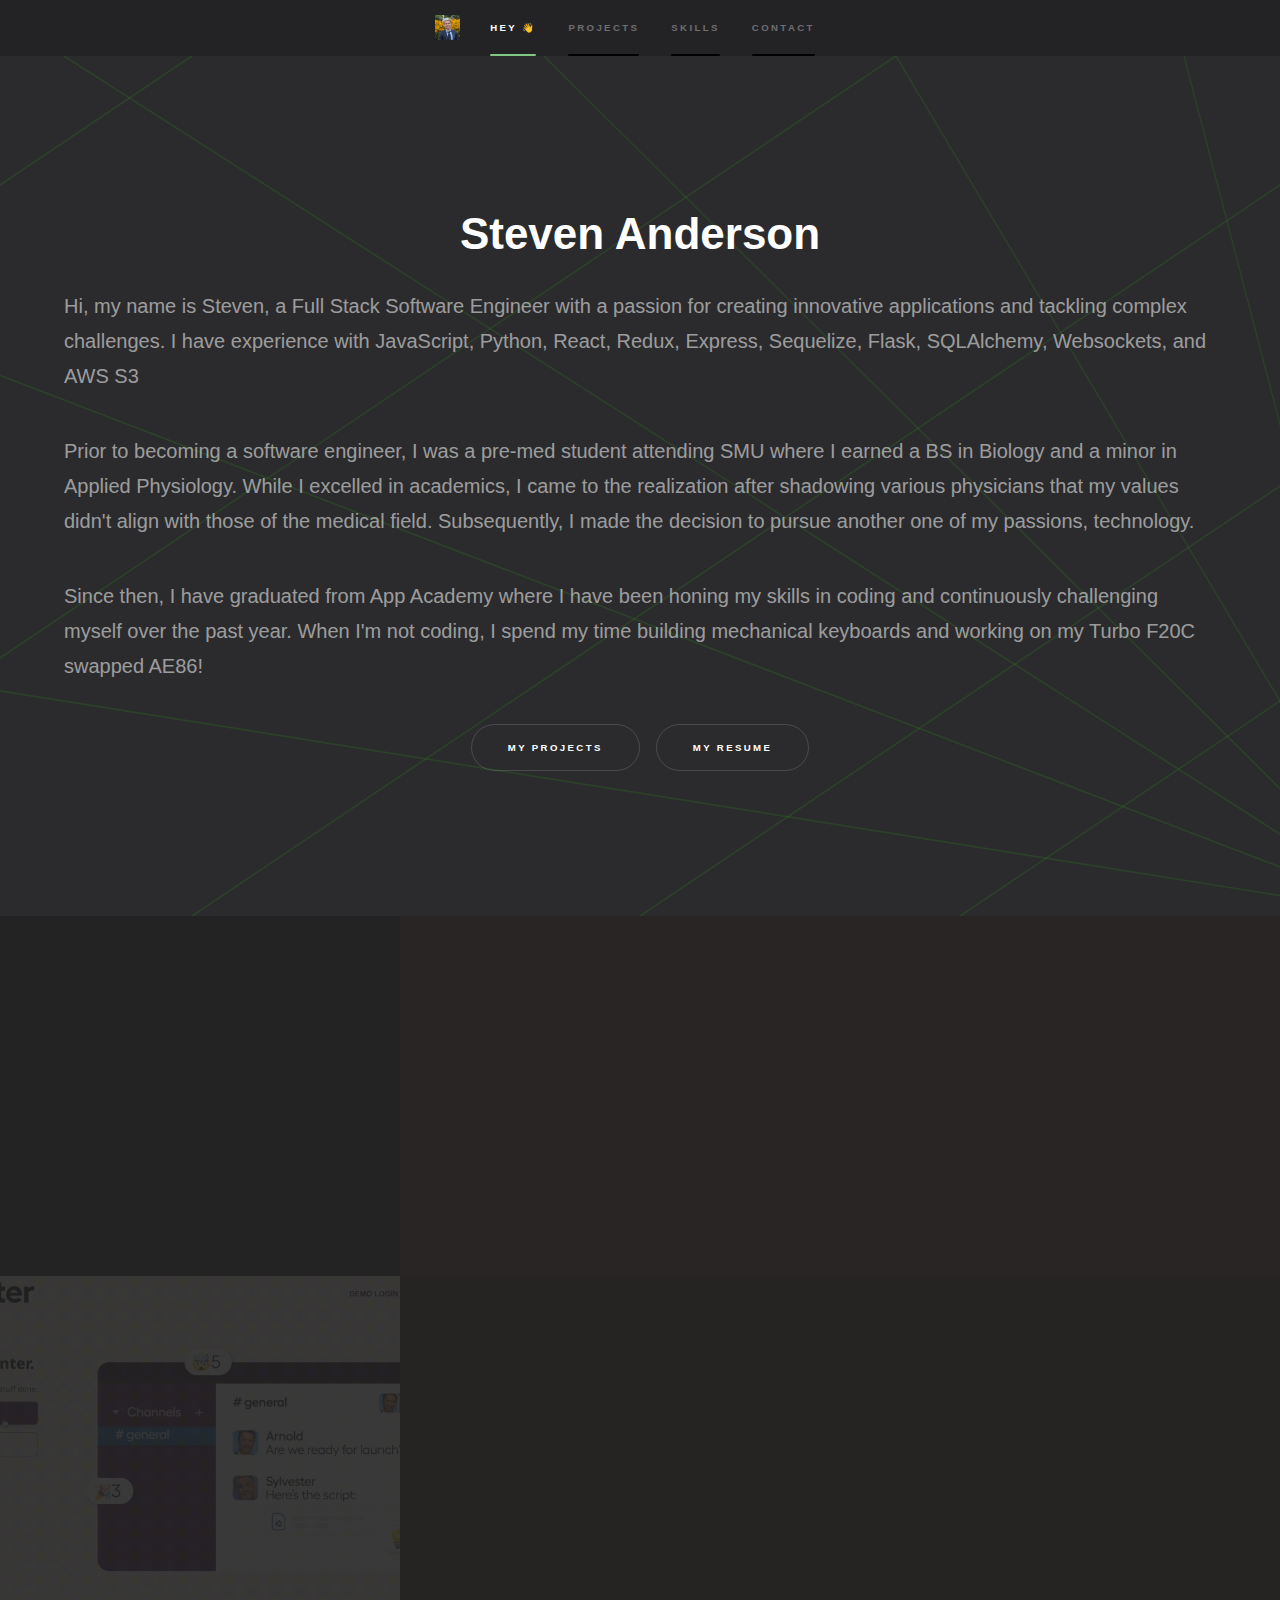
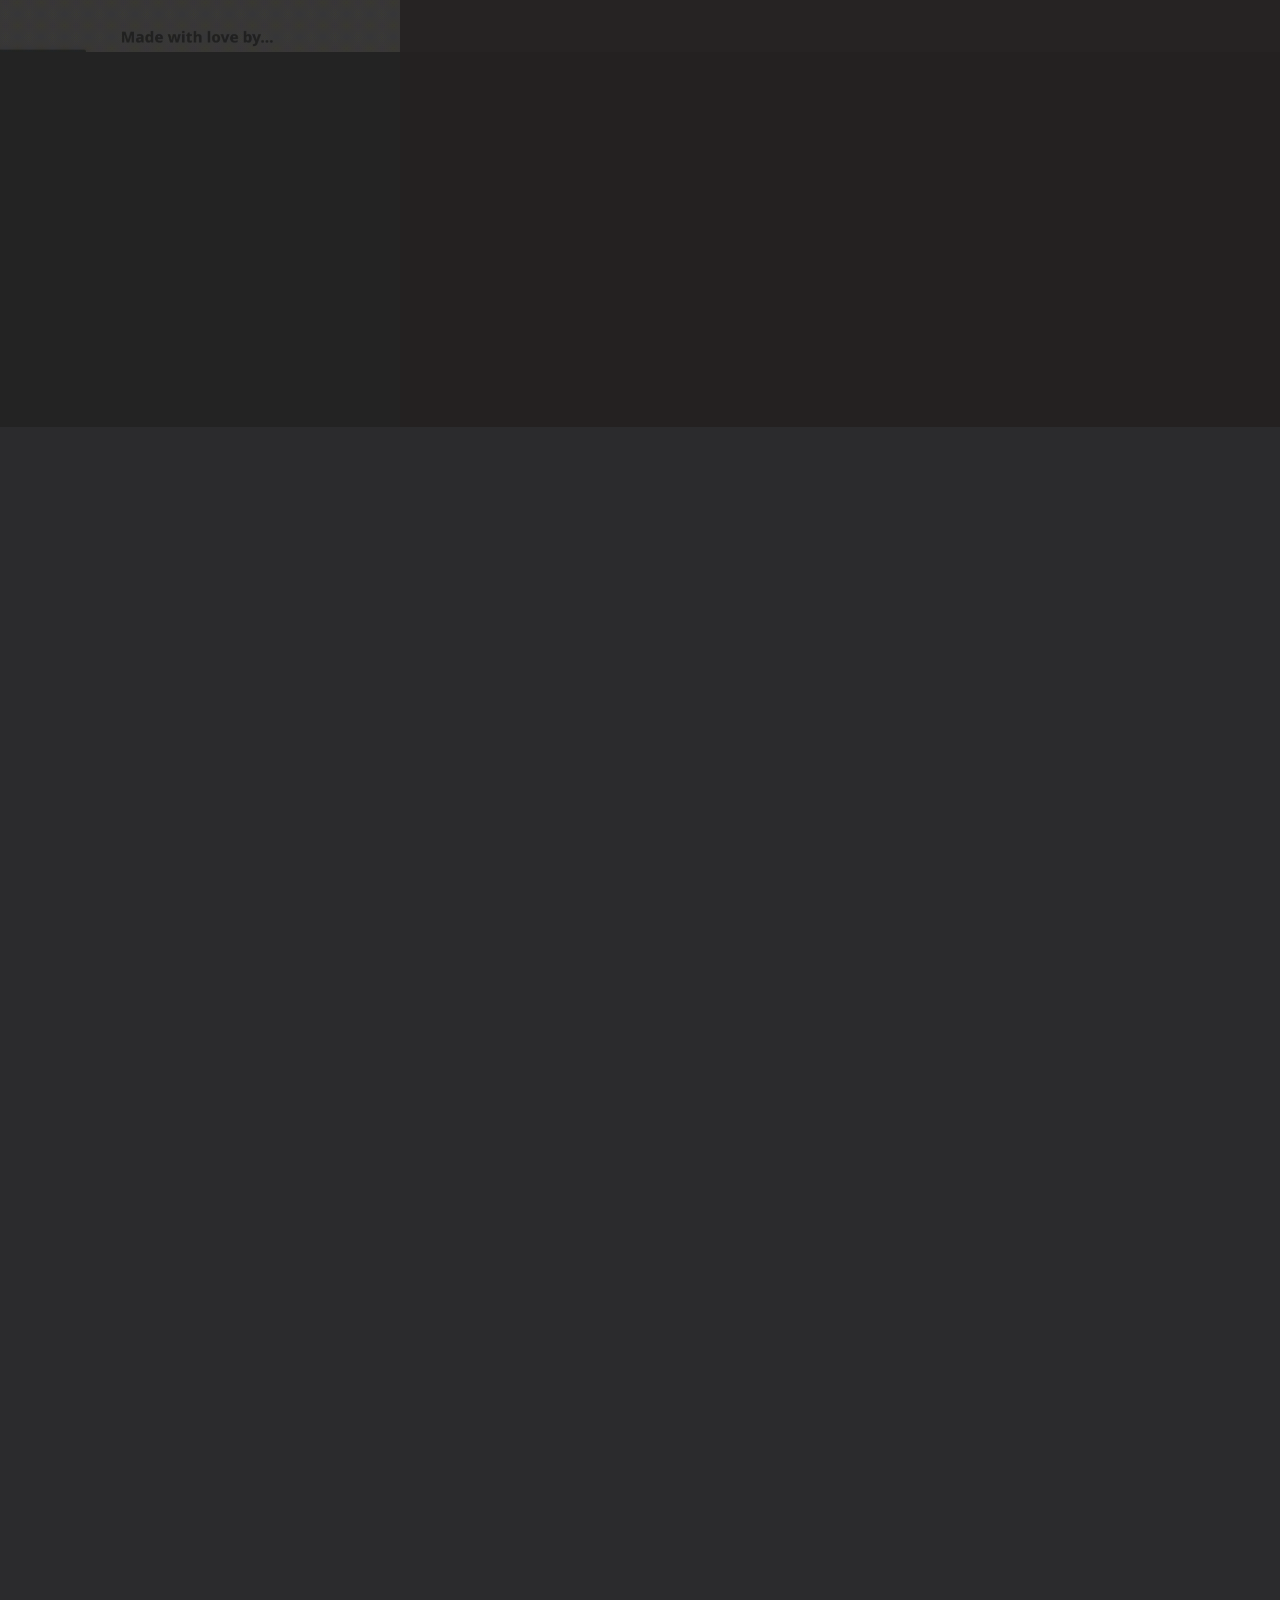
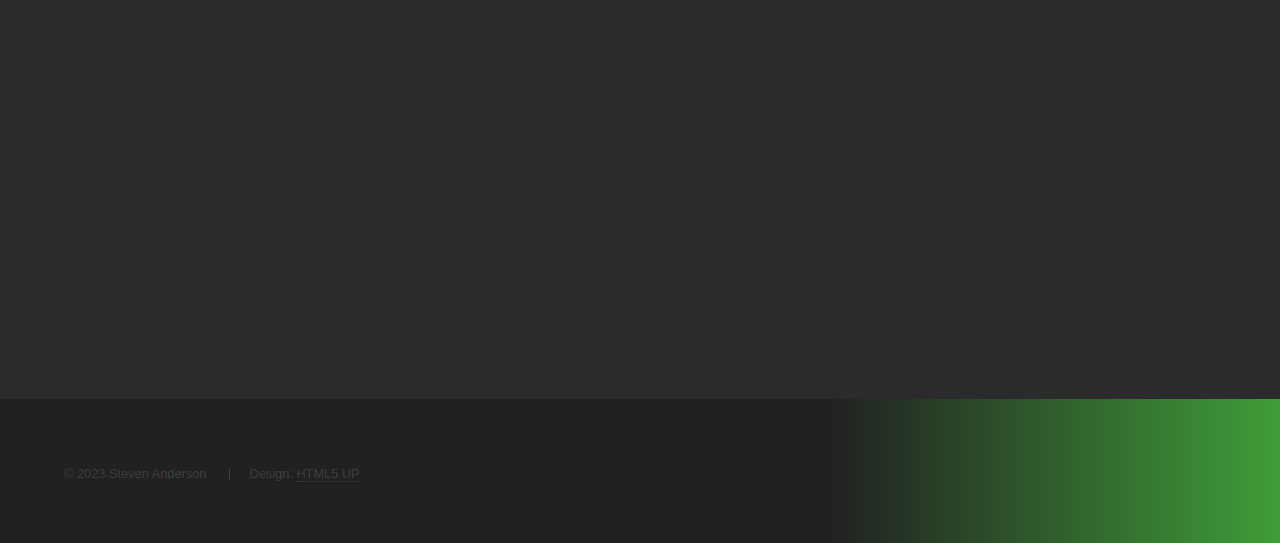
==== index.html @ 994dc242 "first commit" ====
<!DOCTYPE html>
<html>
  <head>
    <title>Steven Anderson</title>
    <meta charset="utf-8" />
    <meta
      name="viewport"
      content="width=device-width, initial-scale=1, user-scalable=no"
    />
    <link rel="stylesheet" href="assets/css/main.css" />
    <noscript
      ><link rel="stylesheet" href="assets/css/noscript.css"
    /></noscript>
  </head>
  <body class="is-preload">
    <!-- Sidebar -->
    <section id="sidebar">
      <div class="inner">
        <div style="text-align: center">
          <img src="./images/me.jpeg" class="profile-picture" />
        </div>
        <p></p>
        <nav>
          <ul>
            <li><a href="#intro">Hey 👋</a></li>
            <li><a href="#one">Projects</a></li>
            <li><a href="#two">Skills</a></li>
            <li><a href="#three">Contact</a></li>
          </ul>
        </nav>
      </div>
    </section>

    <!-- Wrapper -->
    <div id="wrapper">
      <!-- Intro -->
      <section id="intro" class="wrapper style1 fullscreen fade-up">
        <div class="inner">
          <h1 style="display: flex; justify-content: center">
            Steven Anderson
          </h1>
          <p>
            Hi, my name is Steven, a Full Stack Software Engineer with a passion
            for creating innovative applications and tackling complex
            challenges. I have experience with JavaScript, Python, React, Redux,
            Express, Sequelize, Flask, SQLAlchemy, Websockets, and AWS S3
          </p>

          <p>
            Prior to becoming a software engineer, I was a pre-med student
            attending SMU where I earned a BS in Biology and a minor in Applied
            Physiology. While I excelled in academics, I came to the realization
            after shadowing various physicians that my values didn't align with
            those of the medical field. Subsequently, I made the decision to
            pursue another one of my passions, technology.
          </p>
          <p>
            Since then, I have graduated from App Academy where I have been
            honing my skills in coding and continuously challenging myself over
            the past year. When I'm not coding, I spend my time building
            mechanical keyboards and working on my Turbo F20C swapped AE86!
          </p>
          <ul class="actions" style="display: flex; justify-content: center">
            <li><a href="#one" class="button scrolly">My Projects</a></li>
            <li>
              <a
                href="https://docs.google.com/document/d/19BV5-wkseEYWF0xSLPQZi27Aro4POPGxe5EpvWxZJeA/edit?usp=sharing"
                class="button scrolly"
                >My Resume</a
              >
            </li>
          </ul>
        </div>
      </section>

      <!-- One -->
      <section id="one" class="wrapper style2 spotlights">
        <section>
          <a href="#" class="image"
            ><img src="images/keeby.gif" alt="" data-position="center center"
          /></a>
          <div class="content">
            <div class="inner">
              <h2>Keeby</h2>
              <p>
                A retro computing inspired listing site for mechanical
                keyboards! The site is developed using cutting-edge technologies
                namely React, Redux, Flask, SQLAlchemy and AWS S3 cloud storage.
              </p>
              <ul class="actions">
                <li>
                  <a
                    href="https://github.com/StevenBradleyA/keeby"
                    class="button"
                    >Github</a
                  >
                </li>
                <li>
                  <a href="https://keeby.onrender.com" class="button"
                    >Live Site</a
                  >
                </li>
              </ul>
            </div>
          </div>
        </section>
        <section>
          <a href="#" class="image"
            ><img src="images/banter.gif" alt="" data-position="top center"
          /></a>
          <div class="content">
            <div class="inner">
              <h2>Banter</h2>
              <p>
                Banter is an innovative real-time chat application, drawing
                inspiration from Slack, that I co-developed with a team of three
                other skilled developers. My contributions to the project
                included the implementation of websockets, Flask routes, React
                state management, as well as the creation of various components.
              </p>
              <ul class="actions">
                <li>
                  <a href="https://github.com/cleggie66/banter" class="button"
                    >Github</a
                  >
                </li>
                <li>
                  <a href="https://banter-k9ts.onrender.com/" class="button"
                    >Live Site</a
                  >
                </li>
              </ul>
            </div>
          </div>
        </section>
        <section>
          <a href="#" class="image"
            ><img src="images/airdnc.gif" alt="" data-position="25% 25%"
          /></a>
          <div class="content">
            <div class="inner">
              <h2>Airdnc</h2>
              <p>
                Airdnc is a comprehensive full-stack application that takes
                inspiration from the Airbnb platform. This innovative app is
                powered by an Express backend, leverages Sequelize ORM for
                seamless database management, and utilizes React and Redux to
                deliver a superior user experience.
              </p>
              <ul class="actions">
                <li>
                  <a
                    href="https://github.com/StevenBradleyA/airdnc"
                    class="button"
                    >Github</a
                  >
                </li>
                <li>
                  <a href="https://airdnc.onrender.com" class="button"
                    >Live Site</a
                  >
                </li>
              </ul>
            </div>
          </div>
        </section>
      </section>

      <!-- Two -->
      <section id="two" class="wrapper style3 fade-up">
        <div class="inner">
          <h2>What I can do for you</h2>
          <p>
            To be a successful software engineer, one must be constantly
            learning new technologies to improve. While, I'm committed to
            continually expanding my skillset, I have established a strong
            foundation in core competencies including...
          </p>
          <div class="features">
            <section>
              <span class="icon brands major fa-js"></span>
              <h3>JavaScript</h3>
              <p>
                JavaScript is a popular high-level programming language used for
                creating dynamic web pages and interactive web applications.
              </p>
            </section>
            <section>
              <span class="icon brands major fa-python"></span>
              <h3>Python</h3>
              <p>
                Python is a high-level, interpreted programming language known
                for its simplicity, readability, and versatility.
              </p>
            </section>
            <section>
              <span class="icon brands major fa-react"></span>
              <h3>React</h3>
              <p>
                React is a popular open-source JavaScript library used for
                building user interfaces for web and mobile applications, known
                for its component-based architecture and efficient rendering.
              </p>
            </section>
            <section>
              <span class="icon solid major fa-registered"></span>
              <h3>Redux</h3>
              <p>
                Redux is a predictable state container for JavaScript
                applications, used for managing the state of complex
                applications with a centralized store and a unidirectional data
                flow.
              </p>
            </section>
            <section>
              <span class="icon solid major fa-flask"></span>
              <h3>Flask</h3>
              <p>
                Flask is a lightweight and flexible Python web framework used
                for building web applications, known for its simplicity, modular
                design, and easy-to-use API.
              </p>
            </section>
            <section>
              <span class="icon solid major fa-paper-plane"></span>
              <h3>Express</h3>
              <p>
                Express is a popular and minimalist web framework for Node.js,
                used for building server-side web applications and APIs with a
                simple, unobtrusive API and strong middleware support.
              </p>
            </section>
          </div>
        </div>
      </section>

      <!-- Three -->
      <section id="three" class="wrapper style1 fade-up">
        <div class="inner">
          <h2>
            Connect with me
            <a href="#" class="image"
              ><img src="images/Handshake.gif" alt="" style="width: 200px"
            /></a>
          </h2>

          <p>
            Thank you for checking out my profile page! 😊 If you are
            considering me for a junior developer position, feel free to reach
            out to me in any way.
          </p>
          <div class="split style1">
            <section>
              <div class="fields">
                <div class="field half">
                  <h2 style="font-size: 60px; color: white; margin-left: 30%">
                    Socials
                  </h2>
                  <ul class="icons">
                    <li style="font-size: 80px; margin-left: 30%">
                      <a
                        href="https://github.com/StevenBradleyA"
                        class="icon brands fa-github"
                        style="font-size: 80px"
                        ><span class="label">GitHub</span></a
                      >
                    </li>
                    <li style="font-size: 80px">
                      <a
                        href="https://www.linkedin.com/in/steven-anderson-54416a275/"
                        class="icon brands fa-linkedin-in"
                        ><span class="label">LinkedIn</span></a
                      >
                    </li>
                  </ul>
                </div>
              </div>
            </section>
            <section>
              <ul class="contact">
                <li>
                  <h3>Email</h3>
                  <a href="#">andersonstevenbradley@gmail.com</a>
                </li>
                <li>
                  <h3>Phone</h3>
                  <span>(425) 301-2397</span>
                </li>
              </ul>
            </section>
          </div>
        </div>
      </section>
    </div>

    <!-- Footer -->
    <footer id="footer" class="wrapper style1-alt">
      <div class="inner">
        <ul class="menu">
          <li>&copy; 2023 Steven Anderson</li>
          <li>Design: <a href="http://html5up.net">HTML5 UP</a></li>
        </ul>
      </div>
    </footer>

    <!-- Scripts -->
    <script src="assets/js/jquery.min.js"></script>
    <script src="assets/js/jquery.scrollex.min.js"></script>
    <script src="assets/js/jquery.scrolly.min.js"></script>
    <script src="assets/js/browser.min.js"></script>
    <script src="assets/js/breakpoints.min.js"></script>
    <script src="assets/js/util.js"></script>
    <script src="assets/js/main.js"></script>
  </body>
</html>
---- assets/css/main.css ----
@import url(fontawesome-all.min.css);

html,
body,
div,
span,
applet,
object,
iframe,
h1,
h2,
h3,
h4,
h5,
h6,
p,
blockquote,
pre,
a,
abbr,
acronym,
address,
big,
cite,
code,
del,
dfn,
em,
img,
ins,
kbd,
q,
s,
samp,
small,
strike,
strong,
sub,
sup,
tt,
var,
b,
u,
i,
center,
dl,
dt,
dd,
ol,
ul,
li,
fieldset,
form,
label,
legend,
table,
caption,
tbody,
tfoot,
thead,
tr,
th,
td,
article,
aside,
canvas,
details,
embed,
figure,
figcaption,
footer,
header,
hgroup,
menu,
nav,
output,
ruby,
section,
summary,
time,
mark,
audio,
video {
  margin: 0;
  padding: 0;
  border: 0;
  font-size: 100%;
  font: inherit;
  vertical-align: baseline;
}

article,
aside,
details,
figcaption,
figure,
footer,
header,
hgroup,
menu,
nav,
section {
  display: block;
}

body {
  line-height: 1;
}

ol,
ul {
  list-style: none;
}

blockquote,
q {
  quotes: none;
}

blockquote:before,
blockquote:after,
q:before,
q:after {
  content: "";
  content: none;
}

table {
  border-collapse: collapse;
  border-spacing: 0;
}

body {
  -webkit-text-size-adjust: none;
}

mark {
  background-color: transparent;
  color: inherit;
}

input::-moz-focus-inner {
  border: 0;
  padding: 0;
}

input,
select,
textarea {
  -moz-appearance: none;
  -webkit-appearance: none;
  -ms-appearance: none;
  appearance: none;
}

/* Basic */

@-ms-viewport {
  width: device-width;
}

body {
  -ms-overflow-style: scrollbar;
}

@media screen and (max-width: 480px) {
  html,
  body {
    min-width: 320px;
  }
}

html {
  box-sizing: border-box;
}

*,
*:before,
*:after {
  box-sizing: inherit;
}

body {
  background: #312450;
}

body.is-preload *,
body.is-preload *:before,
body.is-preload *:after {
  -moz-animation: none !important;
  -webkit-animation: none !important;
  -ms-animation: none !important;
  animation: none !important;
  -moz-transition: none !important;
  -webkit-transition: none !important;
  -ms-transition: none !important;
  transition: none !important;
}

/* Type */

body,
input,
select,
textarea {
  color: rgba(255, 255, 255, 0.55);
  font-family: Arial, Helvetica, sans-serif;
  font-size: 16.5pt;
  font-weight: normal;
  line-height: 1.75;
}

@media screen and (max-width: 1680px) {
  body,
  input,
  select,
  textarea {
    font-size: 13pt;
  }
}

@media screen and (max-width: 1280px) {
  body,
  input,
  select,
  textarea {
    font-size: 12pt;
  }
}

@media screen and (max-width: 360px) {
  body,
  input,
  select,
  textarea {
    font-size: 11pt;
  }
}

a {
  -moz-transition: color 0.2s ease, border-bottom-color 0.2s ease;
  -webkit-transition: color 0.2s ease, border-bottom-color 0.2s ease;
  -ms-transition: color 0.2s ease, border-bottom-color 0.2s ease;
  transition: color 0.2s ease, border-bottom-color 0.2s ease;
  border-bottom: dotted 1px rgba(255, 255, 255, 0.35);
  color: inherit;
  text-decoration: none;
}

a:hover {
  border-bottom-color: transparent;
  color: #ffffff;
}

strong,
b {
  color: #ffffff;
  font-weight: bold;
}

em,
i {
  font-style: italic;
}

p {
  margin: 0 0 2em 0;
}

h1,
h2,
h3,
h4,
h5,
h6 {
  color: #ffffff;
  font-weight: bold;
  line-height: 1.5;
  margin: 0 0 0.5em 0;
}

h1 a,
h2 a,
h3 a,
h4 a,
h5 a,
h6 a {
  color: inherit;
  text-decoration: none;
}

h1 {
  font-size: 2.75em;
}

h1.major {
  margin: 0 0 1.3em 0;
  position: relative;
  padding-bottom: 0.35em;
}

h1.major:after {
  background-image: -moz-linear-gradient(to right, #5e42a6, #b74e91);
  background-image: -webkit-linear-gradient(to right, #5e42a6, #b74e91);
  background-image: -ms-linear-gradient(to right, #5e42a6, #b74e91);
  background-image: linear-gradient(to right, #5e42a6, #b74e91);
  -moz-transition: max-width 0.2s ease;
  -webkit-transition: max-width 0.2s ease;
  -ms-transition: max-width 0.2s ease;
  transition: max-width 0.2s ease;
  border-radius: 0.2em;
  bottom: 0;
  content: "";
  height: 0.05em;
  position: absolute;
  right: 0;
  width: 100%;
}

h2 {
  font-size: 1.75em;
}

h3 {
  font-size: 1.1em;
}

h4 {
  font-size: 1em;
}

h5 {
  font-size: 0.8em;
}

h6 {
  font-size: 0.6em;
}

@media screen and (max-width: 736px) {
  h1 {
    font-size: 2em;
  }

  h2 {
    font-size: 1.25em;
  }

  h3 {
    font-size: 1em;
  }

  h4 {
    font-size: 0.8em;
  }

  h5 {
    font-size: 0.6em;
  }

  h6 {
    font-size: 0.6em;
  }
}

sub {
  font-size: 0.8em;
  position: relative;
  top: 0.5em;
}

sup {
  font-size: 0.8em;
  position: relative;
  top: -0.5em;
}

blockquote {
  border-left: solid 4px rgba(255, 255, 255, 0.15);
  font-style: italic;
  margin: 0 0 2em 0;
  padding: 0.5em 0 0.5em 2em;
}

code {
  background: rgba(255, 255, 255, 0.05);
  border-radius: 0.25em;
  border: solid 1px rgba(255, 255, 255, 0.15);
  font-family: "Courier New", monospace;
  font-size: 0.9em;
  margin: 0 0.25em;
  padding: 0.25em 0.65em;
}

pre {
  -webkit-overflow-scrolling: touch;
  font-family: "Courier New", monospace;
  font-size: 0.9em;
  margin: 0 0 2em 0;
}

pre code {
  display: block;
  line-height: 1.75em;
  padding: 1em 1.5em;
  overflow-x: auto;
}

hr {
  border: 0;
  border-bottom: solid 1px rgba(255, 255, 255, 0.15);
  margin: 2em 0;
}

hr.major {
  margin: 3em 0;
}

.align-left {
  text-align: left;
}

.align-center {
  text-align: center;
}

.align-right {
  text-align: right;
}

/* Row */

.row {
  display: flex;
  flex-wrap: wrap;
  box-sizing: border-box;
  align-items: stretch;
}

.row > * {
  box-sizing: border-box;
}

.row.gtr-uniform > * > :last-child {
  margin-bottom: 0;
}

.row.aln-left {
  justify-content: flex-start;
}

.row.aln-center {
  justify-content: center;
}

.row.aln-right {
  justify-content: flex-end;
}

.row.aln-top {
  align-items: flex-start;
}

.row.aln-middle {
  align-items: center;
}

.row.aln-bottom {
  align-items: flex-end;
}

.row > .imp {
  order: -1;
}

.row > .col-1 {
  width: 8.33333%;
}

.row > .off-1 {
  margin-left: 8.33333%;
}

.row > .col-2 {
  width: 16.66667%;
}

.row > .off-2 {
  margin-left: 16.66667%;
}

.row > .col-3 {
  width: 25%;
}

.row > .off-3 {
  margin-left: 25%;
}

.row > .col-4 {
  width: 33.33333%;
}

.row > .off-4 {
  margin-left: 33.33333%;
}

.row > .col-5 {
  width: 41.66667%;
}

.row > .off-5 {
  margin-left: 41.66667%;
}

.row > .col-6 {
  width: 50%;
}

.row > .off-6 {
  margin-left: 50%;
}

.row > .col-7 {
  width: 58.33333%;
}

.row > .off-7 {
  margin-left: 58.33333%;
}

.row > .col-8 {
  width: 66.66667%;
}

.row > .off-8 {
  margin-left: 66.66667%;
}

.row > .col-9 {
  width: 75%;
}

.row > .off-9 {
  margin-left: 75%;
}

.row > .col-10 {
  width: 83.33333%;
}

.row > .off-10 {
  margin-left: 83.33333%;
}

.row > .col-11 {
  width: 91.66667%;
}

.row > .off-11 {
  margin-left: 91.66667%;
}

.row > .col-12 {
  width: 100%;
}

.row > .off-12 {
  margin-left: 100%;
}

.row.gtr-0 {
  margin-top: 0;
  margin-left: 0em;
}

.row.gtr-0 > * {
  padding: 0 0 0 0em;
}

.row.gtr-0.gtr-uniform {
  margin-top: 0em;
}

.row.gtr-0.gtr-uniform > * {
  padding-top: 0em;
}

.row.gtr-25 {
  margin-top: 0;
  margin-left: -0.375em;
}

.row.gtr-25 > * {
  padding: 0 0 0 0.375em;
}

.row.gtr-25.gtr-uniform {
  margin-top: -0.375em;
}

.row.gtr-25.gtr-uniform > * {
  padding-top: 0.375em;
}

.row.gtr-50 {
  margin-top: 0;
  margin-left: -0.75em;
}

.row.gtr-50 > * {
  padding: 0 0 0 0.75em;
}

.row.gtr-50.gtr-uniform {
  margin-top: -0.75em;
}

.row.gtr-50.gtr-uniform > * {
  padding-top: 0.75em;
}

.row {
  margin-top: 0;
  margin-left: -1.5em;
}

.row > * {
  padding: 0 0 0 1.5em;
}

.row.gtr-uniform {
  margin-top: -1.5em;
}

.row.gtr-uniform > * {
  padding-top: 1.5em;
}

.row.gtr-150 {
  margin-top: 0;
  margin-left: -2.25em;
}

.row.gtr-150 > * {
  padding: 0 0 0 2.25em;
}

.row.gtr-150.gtr-uniform {
  margin-top: -2.25em;
}

.row.gtr-150.gtr-uniform > * {
  padding-top: 2.25em;
}

.row.gtr-200 {
  margin-top: 0;
  margin-left: -3em;
}

.row.gtr-200 > * {
  padding: 0 0 0 3em;
}

.row.gtr-200.gtr-uniform {
  margin-top: -3em;
}

.row.gtr-200.gtr-uniform > * {
  padding-top: 3em;
}

@media screen and (max-width: 1680px) {
  .row {
    display: flex;
    flex-wrap: wrap;
    box-sizing: border-box;
    align-items: stretch;
  }

  .row > * {
    box-sizing: border-box;
  }

  .row.gtr-uniform > * > :last-child {
    margin-bottom: 0;
  }

  .row.aln-left {
    justify-content: flex-start;
  }

  .row.aln-center {
    justify-content: center;
  }

  .row.aln-right {
    justify-content: flex-end;
  }

  .row.aln-top {
    align-items: flex-start;
  }

  .row.aln-middle {
    align-items: center;
  }

  .row.aln-bottom {
    align-items: flex-end;
  }

  .row > .imp-xlarge {
    order: -1;
  }

  .row > .col-1-xlarge {
    width: 8.33333%;
  }

  .row > .off-1-xlarge {
    margin-left: 8.33333%;
  }

  .row > .col-2-xlarge {
    width: 16.66667%;
  }

  .row > .off-2-xlarge {
    margin-left: 16.66667%;
  }

  .row > .col-3-xlarge {
    width: 25%;
  }

  .row > .off-3-xlarge {
    margin-left: 25%;
  }

  .row > .col-4-xlarge {
    width: 33.33333%;
  }

  .row > .off-4-xlarge {
    margin-left: 33.33333%;
  }

  .row > .col-5-xlarge {
    width: 41.66667%;
  }

  .row > .off-5-xlarge {
    margin-left: 41.66667%;
  }

  .row > .col-6-xlarge {
    width: 50%;
  }

  .row > .off-6-xlarge {
    margin-left: 50%;
  }

  .row > .col-7-xlarge {
    width: 58.33333%;
  }

  .row > .off-7-xlarge {
    margin-left: 58.33333%;
  }

  .row > .col-8-xlarge {
    width: 66.66667%;
  }

  .row > .off-8-xlarge {
    margin-left: 66.66667%;
  }

  .row > .col-9-xlarge {
    width: 75%;
  }

  .row > .off-9-xlarge {
    margin-left: 75%;
  }

  .row > .col-10-xlarge {
    width: 83.33333%;
  }

  .row > .off-10-xlarge {
    margin-left: 83.33333%;
  }

  .row > .col-11-xlarge {
    width: 91.66667%;
  }

  .row > .off-11-xlarge {
    margin-left: 91.66667%;
  }

  .row > .col-12-xlarge {
    width: 100%;
  }

  .row > .off-12-xlarge {
    margin-left: 100%;
  }

  .row.gtr-0 {
    margin-top: 0;
    margin-left: 0em;
  }

  .row.gtr-0 > * {
    padding: 0 0 0 0em;
  }

  .row.gtr-0.gtr-uniform {
    margin-top: 0em;
  }

  .row.gtr-0.gtr-uniform > * {
    padding-top: 0em;
  }

  .row.gtr-25 {
    margin-top: 0;
    margin-left: -0.375em;
  }

  .row.gtr-25 > * {
    padding: 0 0 0 0.375em;
  }

  .row.gtr-25.gtr-uniform {
    margin-top: -0.375em;
  }

  .row.gtr-25.gtr-uniform > * {
    padding-top: 0.375em;
  }

  .row.gtr-50 {
    margin-top: 0;
    margin-left: -0.75em;
  }

  .row.gtr-50 > * {
    padding: 0 0 0 0.75em;
  }

  .row.gtr-50.gtr-uniform {
    margin-top: -0.75em;
  }

  .row.gtr-50.gtr-uniform > * {
    padding-top: 0.75em;
  }

  .row {
    margin-top: 0;
    margin-left: -1.5em;
  }

  .row > * {
    padding: 0 0 0 1.5em;
  }

  .row.gtr-uniform {
    margin-top: -1.5em;
  }

  .row.gtr-uniform > * {
    padding-top: 1.5em;
  }

  .row.gtr-150 {
    margin-top: 0;
    margin-left: -2.25em;
  }

  .row.gtr-150 > * {
    padding: 0 0 0 2.25em;
  }

  .row.gtr-150.gtr-uniform {
    margin-top: -2.25em;
  }

  .row.gtr-150.gtr-uniform > * {
    padding-top: 2.25em;
  }

  .row.gtr-200 {
    margin-top: 0;
    margin-left: -3em;
  }

  .row.gtr-200 > * {
    padding: 0 0 0 3em;
  }

  .row.gtr-200.gtr-uniform {
    margin-top: -3em;
  }

  .row.gtr-200.gtr-uniform > * {
    padding-top: 3em;
  }
}

@media screen and (max-width: 1280px) {
  .row {
    display: flex;
    flex-wrap: wrap;
    box-sizing: border-box;
    align-items: stretch;
  }

  .row > * {
    box-sizing: border-box;
  }

  .row.gtr-uniform > * > :last-child {
    margin-bottom: 0;
  }

  .row.aln-left {
    justify-content: flex-start;
  }

  .row.aln-center {
    justify-content: center;
  }

  .row.aln-right {
    justify-content: flex-end;
  }

  .row.aln-top {
    align-items: flex-start;
  }

  .row.aln-middle {
    align-items: center;
  }

  .row.aln-bottom {
    align-items: flex-end;
  }

  .row > .imp-large {
    order: -1;
  }

  .row > .col-1-large {
    width: 8.33333%;
  }

  .row > .off-1-large {
    margin-left: 8.33333%;
  }

  .row > .col-2-large {
    width: 16.66667%;
  }

  .row > .off-2-large {
    margin-left: 16.66667%;
  }

  .row > .col-3-large {
    width: 25%;
  }

  .row > .off-3-large {
    margin-left: 25%;
  }

  .row > .col-4-large {
    width: 33.33333%;
  }

  .row > .off-4-large {
    margin-left: 33.33333%;
  }

  .row > .col-5-large {
    width: 41.66667%;
  }

  .row > .off-5-large {
    margin-left: 41.66667%;
  }

  .row > .col-6-large {
    width: 50%;
  }

  .row > .off-6-large {
    margin-left: 50%;
  }

  .row > .col-7-large {
    width: 58.33333%;
  }

  .row > .off-7-large {
    margin-left: 58.33333%;
  }

  .row > .col-8-large {
    width: 66.66667%;
  }

  .row > .off-8-large {
    margin-left: 66.66667%;
  }

  .row > .col-9-large {
    width: 75%;
  }

  .row > .off-9-large {
    margin-left: 75%;
  }

  .row > .col-10-large {
    width: 83.33333%;
  }

  .row > .off-10-large {
    margin-left: 83.33333%;
  }

  .row > .col-11-large {
    width: 91.66667%;
  }

  .row > .off-11-large {
    margin-left: 91.66667%;
  }

  .row > .col-12-large {
    width: 100%;
  }

  .row > .off-12-large {
    margin-left: 100%;
  }

  .row.gtr-0 {
    margin-top: 0;
    margin-left: 0em;
  }

  .row.gtr-0 > * {
    padding: 0 0 0 0em;
  }

  .row.gtr-0.gtr-uniform {
    margin-top: 0em;
  }

  .row.gtr-0.gtr-uniform > * {
    padding-top: 0em;
  }

  .row.gtr-25 {
    margin-top: 0;
    margin-left: -0.375em;
  }

  .row.gtr-25 > * {
    padding: 0 0 0 0.375em;
  }

  .row.gtr-25.gtr-uniform {
    margin-top: -0.375em;
  }

  .row.gtr-25.gtr-uniform > * {
    padding-top: 0.375em;
  }

  .row.gtr-50 {
    margin-top: 0;
    margin-left: -0.75em;
  }

  .row.gtr-50 > * {
    padding: 0 0 0 0.75em;
  }

  .row.gtr-50.gtr-uniform {
    margin-top: -0.75em;
  }

  .row.gtr-50.gtr-uniform > * {
    padding-top: 0.75em;
  }

  .row {
    margin-top: 0;
    margin-left: -1.5em;
  }

  .row > * {
    padding: 0 0 0 1.5em;
  }

  .row.gtr-uniform {
    margin-top: -1.5em;
  }

  .row.gtr-uniform > * {
    padding-top: 1.5em;
  }

  .row.gtr-150 {
    margin-top: 0;
    margin-left: -2.25em;
  }

  .row.gtr-150 > * {
    padding: 0 0 0 2.25em;
  }

  .row.gtr-150.gtr-uniform {
    margin-top: -2.25em;
  }

  .row.gtr-150.gtr-uniform > * {
    padding-top: 2.25em;
  }

  .row.gtr-200 {
    margin-top: 0;
    margin-left: -3em;
  }

  .row.gtr-200 > * {
    padding: 0 0 0 3em;
  }

  .row.gtr-200.gtr-uniform {
    margin-top: -3em;
  }

  .row.gtr-200.gtr-uniform > * {
    padding-top: 3em;
  }
}

@media screen and (max-width: 980px) {
  .row {
    display: flex;
    flex-wrap: wrap;
    box-sizing: border-box;
    align-items: stretch;
  }

  .row > * {
    box-sizing: border-box;
  }

  .row.gtr-uniform > * > :last-child {
    margin-bottom: 0;
  }

  .row.aln-left {
    justify-content: flex-start;
  }

  .row.aln-center {
    justify-content: center;
  }

  .row.aln-right {
    justify-content: flex-end;
  }

  .row.aln-top {
    align-items: flex-start;
  }

  .row.aln-middle {
    align-items: center;
  }

  .row.aln-bottom {
    align-items: flex-end;
  }

  .row > .imp-medium {
    order: -1;
  }

  .row > .col-1-medium {
    width: 8.33333%;
  }

  .row > .off-1-medium {
    margin-left: 8.33333%;
  }

  .row > .col-2-medium {
    width: 16.66667%;
  }

  .row > .off-2-medium {
    margin-left: 16.66667%;
  }

  .row > .col-3-medium {
    width: 25%;
  }

  .row > .off-3-medium {
    margin-left: 25%;
  }

  .row > .col-4-medium {
    width: 33.33333%;
  }

  .row > .off-4-medium {
    margin-left: 33.33333%;
  }

  .row > .col-5-medium {
    width: 41.66667%;
  }

  .row > .off-5-medium {
    margin-left: 41.66667%;
  }

  .row > .col-6-medium {
    width: 50%;
  }

  .row > .off-6-medium {
    margin-left: 50%;
  }

  .row > .col-7-medium {
    width: 58.33333%;
  }

  .row > .off-7-medium {
    margin-left: 58.33333%;
  }

  .row > .col-8-medium {
    width: 66.66667%;
  }

  .row > .off-8-medium {
    margin-left: 66.66667%;
  }

  .row > .col-9-medium {
    width: 75%;
  }

  .row > .off-9-medium {
    margin-left: 75%;
  }

  .row > .col-10-medium {
    width: 83.33333%;
  }

  .row > .off-10-medium {
    margin-left: 83.33333%;
  }

  .row > .col-11-medium {
    width: 91.66667%;
  }

  .row > .off-11-medium {
    margin-left: 91.66667%;
  }

  .row > .col-12-medium {
    width: 100%;
  }

  .row > .off-12-medium {
    margin-left: 100%;
  }

  .row.gtr-0 {
    margin-top: 0;
    margin-left: 0em;
  }

  .row.gtr-0 > * {
    padding: 0 0 0 0em;
  }

  .row.gtr-0.gtr-uniform {
    margin-top: 0em;
  }

  .row.gtr-0.gtr-uniform > * {
    padding-top: 0em;
  }

  .row.gtr-25 {
    margin-top: 0;
    margin-left: -0.375em;
  }

  .row.gtr-25 > * {
    padding: 0 0 0 0.375em;
  }

  .row.gtr-25.gtr-uniform {
    margin-top: -0.375em;
  }

  .row.gtr-25.gtr-uniform > * {
    padding-top: 0.375em;
  }

  .row.gtr-50 {
    margin-top: 0;
    margin-left: -0.75em;
  }

  .row.gtr-50 > * {
    padding: 0 0 0 0.75em;
  }

  .row.gtr-50.gtr-uniform {
    margin-top: -0.75em;
  }

  .row.gtr-50.gtr-uniform > * {
    padding-top: 0.75em;
  }

  .row {
    margin-top: 0;
    margin-left: -1.5em;
  }

  .row > * {
    padding: 0 0 0 1.5em;
  }

  .row.gtr-uniform {
    margin-top: -1.5em;
  }

  .row.gtr-uniform > * {
    padding-top: 1.5em;
  }

  .row.gtr-150 {
    margin-top: 0;
    margin-left: -2.25em;
  }

  .row.gtr-150 > * {
    padding: 0 0 0 2.25em;
  }

  .row.gtr-150.gtr-uniform {
    margin-top: -2.25em;
  }

  .row.gtr-150.gtr-uniform > * {
    padding-top: 2.25em;
  }

  .row.gtr-200 {
    margin-top: 0;
    margin-left: -3em;
  }

  .row.gtr-200 > * {
    padding: 0 0 0 3em;
  }

  .row.gtr-200.gtr-uniform {
    margin-top: -3em;
  }

  .row.gtr-200.gtr-uniform > * {
    padding-top: 3em;
  }
}

@media screen and (max-width: 736px) {
  .row {
    display: flex;
    flex-wrap: wrap;
    box-sizing: border-box;
    align-items: stretch;
  }

  .row > * {
    box-sizing: border-box;
  }

  .row.gtr-uniform > * > :last-child {
    margin-bottom: 0;
  }

  .row.aln-left {
    justify-content: flex-start;
  }

  .row.aln-center {
    justify-content: center;
  }

  .row.aln-right {
    justify-content: flex-end;
  }

  .row.aln-top {
    align-items: flex-start;
  }

  .row.aln-middle {
    align-items: center;
  }

  .row.aln-bottom {
    align-items: flex-end;
  }

  .row > .imp-small {
    order: -1;
  }

  .row > .col-1-small {
    width: 8.33333%;
  }

  .row > .off-1-small {
    margin-left: 8.33333%;
  }

  .row > .col-2-small {
    width: 16.66667%;
  }

  .row > .off-2-small {
    margin-left: 16.66667%;
  }

  .row > .col-3-small {
    width: 25%;
  }

  .row > .off-3-small {
    margin-left: 25%;
  }

  .row > .col-4-small {
    width: 33.33333%;
  }

  .row > .off-4-small {
    margin-left: 33.33333%;
  }

  .row > .col-5-small {
    width: 41.66667%;
  }

  .row > .off-5-small {
    margin-left: 41.66667%;
  }

  .row > .col-6-small {
    width: 50%;
  }

  .row > .off-6-small {
    margin-left: 50%;
  }

  .row > .col-7-small {
    width: 58.33333%;
  }

  .row > .off-7-small {
    margin-left: 58.33333%;
  }

  .row > .col-8-small {
    width: 66.66667%;
  }

  .row > .off-8-small {
    margin-left: 66.66667%;
  }

  .row > .col-9-small {
    width: 75%;
  }

  .row > .off-9-small {
    margin-left: 75%;
  }

  .row > .col-10-small {
    width: 83.33333%;
  }

  .row > .off-10-small {
    margin-left: 83.33333%;
  }

  .row > .col-11-small {
    width: 91.66667%;
  }

  .row > .off-11-small {
    margin-left: 91.66667%;
  }

  .row > .col-12-small {
    width: 100%;
  }

  .row > .off-12-small {
    margin-left: 100%;
  }

  .row.gtr-0 {
    margin-top: 0;
    margin-left: 0em;
  }

  .row.gtr-0 > * {
    padding: 0 0 0 0em;
  }

  .row.gtr-0.gtr-uniform {
    margin-top: 0em;
  }

  .row.gtr-0.gtr-uniform > * {
    padding-top: 0em;
  }

  .row.gtr-25 {
    margin-top: 0;
    margin-left: -0.375em;
  }

  .row.gtr-25 > * {
    padding: 0 0 0 0.375em;
  }

  .row.gtr-25.gtr-uniform {
    margin-top: -0.375em;
  }

  .row.gtr-25.gtr-uniform > * {
    padding-top: 0.375em;
  }

  .row.gtr-50 {
    margin-top: 0;
    margin-left: -0.75em;
  }

  .row.gtr-50 > * {
    padding: 0 0 0 0.75em;
  }

  .row.gtr-50.gtr-uniform {
    margin-top: -0.75em;
  }

  .row.gtr-50.gtr-uniform > * {
    padding-top: 0.75em;
  }

  .row {
    margin-top: 0;
    margin-left: -1.5em;
  }

  .row > * {
    padding: 0 0 0 1.5em;
  }

  .row.gtr-uniform {
    margin-top: -1.5em;
  }

  .row.gtr-uniform > * {
    padding-top: 1.5em;
  }

  .row.gtr-150 {
    margin-top: 0;
    margin-left: -2.25em;
  }

  .row.gtr-150 > * {
    padding: 0 0 0 2.25em;
  }

  .row.gtr-150.gtr-uniform {
    margin-top: -2.25em;
  }

  .row.gtr-150.gtr-uniform > * {
    padding-top: 2.25em;
  }

  .row.gtr-200 {
    margin-top: 0;
    margin-left: -3em;
  }

  .row.gtr-200 > * {
    padding: 0 0 0 3em;
  }

  .row.gtr-200.gtr-uniform {
    margin-top: -3em;
  }

  .row.gtr-200.gtr-uniform > * {
    padding-top: 3em;
  }
}

@media screen and (max-width: 480px) {
  .row {
    display: flex;
    flex-wrap: wrap;
    box-sizing: border-box;
    align-items: stretch;
  }

  .row > * {
    box-sizing: border-box;
  }

  .row.gtr-uniform > * > :last-child {
    margin-bottom: 0;
  }

  .row.aln-left {
    justify-content: flex-start;
  }

  .row.aln-center {
    justify-content: center;
  }

  .row.aln-right {
    justify-content: flex-end;
  }

  .row.aln-top {
    align-items: flex-start;
  }

  .row.aln-middle {
    align-items: center;
  }

  .row.aln-bottom {
    align-items: flex-end;
  }

  .row > .imp-xsmall {
    order: -1;
  }

  .row > .col-1-xsmall {
    width: 8.33333%;
  }

  .row > .off-1-xsmall {
    margin-left: 8.33333%;
  }

  .row > .col-2-xsmall {
    width: 16.66667%;
  }

  .row > .off-2-xsmall {
    margin-left: 16.66667%;
  }

  .row > .col-3-xsmall {
    width: 25%;
  }

  .row > .off-3-xsmall {
    margin-left: 25%;
  }

  .row > .col-4-xsmall {
    width: 33.33333%;
  }

  .row > .off-4-xsmall {
    margin-left: 33.33333%;
  }

  .row > .col-5-xsmall {
    width: 41.66667%;
  }

  .row > .off-5-xsmall {
    margin-left: 41.66667%;
  }

  .row > .col-6-xsmall {
    width: 50%;
  }

  .row > .off-6-xsmall {
    margin-left: 50%;
  }

  .row > .col-7-xsmall {
    width: 58.33333%;
  }

  .row > .off-7-xsmall {
    margin-left: 58.33333%;
  }

  .row > .col-8-xsmall {
    width: 66.66667%;
  }

  .row > .off-8-xsmall {
    margin-left: 66.66667%;
  }

  .row > .col-9-xsmall {
    width: 75%;
  }

  .row > .off-9-xsmall {
    margin-left: 75%;
  }

  .row > .col-10-xsmall {
    width: 83.33333%;
  }

  .row > .off-10-xsmall {
    margin-left: 83.33333%;
  }

  .row > .col-11-xsmall {
    width: 91.66667%;
  }

  .row > .off-11-xsmall {
    margin-left: 91.66667%;
  }

  .row > .col-12-xsmall {
    width: 100%;
  }

  .row > .off-12-xsmall {
    margin-left: 100%;
  }

  .row.gtr-0 {
    margin-top: 0;
    margin-left: 0em;
  }

  .row.gtr-0 > * {
    padding: 0 0 0 0em;
  }

  .row.gtr-0.gtr-uniform {
    margin-top: 0em;
  }

  .row.gtr-0.gtr-uniform > * {
    padding-top: 0em;
  }

  .row.gtr-25 {
    margin-top: 0;
    margin-left: -0.375em;
  }

  .row.gtr-25 > * {
    padding: 0 0 0 0.375em;
  }

  .row.gtr-25.gtr-uniform {
    margin-top: -0.375em;
  }

  .row.gtr-25.gtr-uniform > * {
    padding-top: 0.375em;
  }

  .row.gtr-50 {
    margin-top: 0;
    margin-left: -0.75em;
  }

  .row.gtr-50 > * {
    padding: 0 0 0 0.75em;
  }

  .row.gtr-50.gtr-uniform {
    margin-top: -0.75em;
  }

  .row.gtr-50.gtr-uniform > * {
    padding-top: 0.75em;
  }

  .row {
    margin-top: 0;
    margin-left: -1.5em;
  }

  .row > * {
    padding: 0 0 0 1.5em;
  }

  .row.gtr-uniform {
    margin-top: -1.5em;
  }

  .row.gtr-uniform > * {
    padding-top: 1.5em;
  }

  .row.gtr-150 {
    margin-top: 0;
    margin-left: -2.25em;
  }

  .row.gtr-150 > * {
    padding: 0 0 0 2.25em;
  }

  .row.gtr-150.gtr-uniform {
    margin-top: -2.25em;
  }

  .row.gtr-150.gtr-uniform > * {
    padding-top: 2.25em;
  }

  .row.gtr-200 {
    margin-top: 0;
    margin-left: -3em;
  }

  .row.gtr-200 > * {
    padding: 0 0 0 3em;
  }

  .row.gtr-200.gtr-uniform {
    margin-top: -3em;
  }

  .row.gtr-200.gtr-uniform > * {
    padding-top: 3em;
  }
}

/* Box */

.box {
  border-radius: 0.25em;
  border: solid 1px rgba(255, 255, 255, 0.15);
  margin-bottom: 2em;
  padding: 1.5em;
}

.box > :last-child,
.box > :last-child > :last-child,
.box > :last-child > :last-child > :last-child {
  margin-bottom: 0;
}

.box.alt {
  border: 0;
  border-radius: 0;
  padding: 0;
}

/* Button */

input[type="submit"],
input[type="reset"],
input[type="button"],
button,
.button {
  -moz-appearance: none;
  -webkit-appearance: none;
  -ms-appearance: none;
  appearance: none;
  -moz-transition: border-color 0.2s ease;
  -webkit-transition: border-color 0.2s ease;
  -ms-transition: border-color 0.2s ease;
  transition: border-color 0.2s ease;
  background-color: transparent;
  border: solid 1px !important;
  border-color: rgba(255, 255, 255, 0.15) !important;
  border-radius: 3em;
  color: #ffffff !important;
  cursor: pointer;
  display: inline-block;
  font-size: 0.6em;
  font-weight: bold;
  height: calc(4.75em + 2px);
  letter-spacing: 0.25em;
  line-height: 4.75em;
  outline: 0;
  padding: 0 3.75em;
  position: relative;
  text-align: center;
  text-decoration: none;
  text-transform: uppercase;
  white-space: nowrap;
}

input[type="submit"]:after,
input[type="reset"]:after,
input[type="button"]:after,
button:after,
.button:after {
  -moz-transform: scale(0.25);
  -webkit-transform: scale(0.25);
  -ms-transform: scale(0.25);
  transform: scale(0.25);
  pointer-events: none;
  -moz-transition: opacity 0.2s ease, -moz-transform 0.2s ease;
  -webkit-transition: opacity 0.2s ease, -webkit-transform 0.2s ease;
  -ms-transition: opacity 0.2s ease, -ms-transform 0.2s ease;
  transition: opacity 0.2s ease, transform 0.2s ease;
  background: #ffffff;
  border-radius: 3em;
  content: "";
  height: 100%;
  left: 0;
  opacity: 0;
  position: absolute;
  top: 0;
  width: 100%;
}

input[type="submit"].icon:before,
input[type="reset"].icon:before,
input[type="button"].icon:before,
button.icon:before,
.button.icon:before {
  margin-right: 0.75em;
}

input[type="submit"].fit,
input[type="reset"].fit,
input[type="button"].fit,
button.fit,
.button.fit {
  width: 100%;
}

input[type="submit"].small,
input[type="reset"].small,
input[type="button"].small,
button.small,
.button.small {
  font-size: 0.4em;
}

input[type="submit"].large,
input[type="reset"].large,
input[type="button"].large,
button.large,
.button.large {
  font-size: 0.8em;
}

input[type="submit"].primary,
input[type="reset"].primary,
input[type="button"].primary,
button.primary,
.button.primary {
  background-color: #ffffff;
  color: #312450 !important;
}

input[type="submit"].primary:after,
input[type="reset"].primary:after,
input[type="button"].primary:after,
button.primary:after,
.button.primary:after {
  display: none;
}

input[type="submit"].disabled,
input[type="submit"]:disabled,
input[type="reset"].disabled,
input[type="reset"]:disabled,
input[type="button"].disabled,
input[type="button"]:disabled,
button.disabled,
button:disabled,
.button.disabled,
.button:disabled {
  cursor: default;
  opacity: 0.5;
  pointer-events: none;
}

input[type="submit"]:hover,
input[type="reset"]:hover,
input[type="button"]:hover,
button:hover,
.button:hover {
  border-color: rgba(255, 255, 255, 0.55) !important;
}

input[type="submit"]:hover:after,
input[type="reset"]:hover:after,
input[type="button"]:hover:after,
button:hover:after,
.button:hover:after {
  opacity: 0.05;
  -moz-transform: scale(1);
  -webkit-transform: scale(1);
  -ms-transform: scale(1);
  transform: scale(1);
}

input[type="submit"]:hover:active,
input[type="reset"]:hover:active,
input[type="button"]:hover:active,
button:hover:active,
.button:hover:active {
  border-color: #ffffff !important;
}

input[type="submit"]:hover:active:after,
input[type="reset"]:hover:active:after,
input[type="button"]:hover:active:after,
button:hover:active:after,
.button:hover:active:after {
  opacity: 0.1;
}

/* Features */

.features {
  display: -moz-flex;
  display: -webkit-flex;
  display: -ms-flex;
  display: flex;
  -moz-flex-wrap: wrap;
  -webkit-flex-wrap: wrap;
  -ms-flex-wrap: wrap;
  flex-wrap: wrap;
  border-radius: 0.25em;
  border: solid 1px rgba(255, 255, 255, 0.15);
  background: rgba(255, 255, 255, 0.05);
  margin: 0 0 2em 0;
}

.features section {
  padding: 3.5em 3em 1em 7em;
  width: 50%;
  border-top: solid 1px rgba(255, 255, 255, 0.15);
  position: relative;
}

.features section:nth-child(-n + 2) {
  border-top-width: 0;
}

.features section:nth-child(2n) {
  border-left: solid 1px rgba(255, 255, 255, 0.15);
}

.features section .icon {
  -moz-transition: opacity 0.5s ease, -moz-transform 0.5s ease;
  -webkit-transition: opacity 0.5s ease, -webkit-transform 0.5s ease;
  -ms-transition: opacity 0.5s ease, -ms-transform 0.5s ease;
  transition: opacity 0.5s ease, transform 0.5s ease;
  -moz-transition-delay: 1s;
  -webkit-transition-delay: 1s;
  -ms-transition-delay: 1s;
  transition-delay: 1s;
  -moz-transform: scale(1);
  -webkit-transform: scale(1);
  -ms-transform: scale(1);
  transform: scale(1);
  position: absolute;
  left: 3em;
  top: 3em;
  opacity: 1;
}

.features section:nth-child(1) .icon {
  -moz-transition-delay: 0.15s;
  -webkit-transition-delay: 0.15s;
  -ms-transition-delay: 0.15s;
  transition-delay: 0.15s;
}

.features section:nth-child(2) .icon {
  -moz-transition-delay: 0.3s;
  -webkit-transition-delay: 0.3s;
  -ms-transition-delay: 0.3s;
  transition-delay: 0.3s;
}

.features section:nth-child(3) .icon {
  -moz-transition-delay: 0.45s;
  -webkit-transition-delay: 0.45s;
  -ms-transition-delay: 0.45s;
  transition-delay: 0.45s;
}

.features section:nth-child(4) .icon {
  -moz-transition-delay: 0.6s;
  -webkit-transition-delay: 0.6s;
  -ms-transition-delay: 0.6s;
  transition-delay: 0.6s;
}

.features section:nth-child(5) .icon {
  -moz-transition-delay: 0.75s;
  -webkit-transition-delay: 0.75s;
  -ms-transition-delay: 0.75s;
  transition-delay: 0.75s;
}

.features section:nth-child(6) .icon {
  -moz-transition-delay: 0.9s;
  -webkit-transition-delay: 0.9s;
  -ms-transition-delay: 0.9s;
  transition-delay: 0.9s;
}

.features section:nth-child(7) .icon {
  -moz-transition-delay: 1.05s;
  -webkit-transition-delay: 1.05s;
  -ms-transition-delay: 1.05s;
  transition-delay: 1.05s;
}

.features section:nth-child(8) .icon {
  -moz-transition-delay: 1.2s;
  -webkit-transition-delay: 1.2s;
  -ms-transition-delay: 1.2s;
  transition-delay: 1.2s;
}

.features section:nth-child(9) .icon {
  -moz-transition-delay: 1.35s;
  -webkit-transition-delay: 1.35s;
  -ms-transition-delay: 1.35s;
  transition-delay: 1.35s;
}

.features section:nth-child(10) .icon {
  -moz-transition-delay: 1.5s;
  -webkit-transition-delay: 1.5s;
  -ms-transition-delay: 1.5s;
  transition-delay: 1.5s;
}

.features section:nth-child(11) .icon {
  -moz-transition-delay: 1.65s;
  -webkit-transition-delay: 1.65s;
  -ms-transition-delay: 1.65s;
  transition-delay: 1.65s;
}

.features section:nth-child(12) .icon {
  -moz-transition-delay: 1.8s;
  -webkit-transition-delay: 1.8s;
  -ms-transition-delay: 1.8s;
  transition-delay: 1.8s;
}

.features section:nth-child(13) .icon {
  -moz-transition-delay: 1.95s;
  -webkit-transition-delay: 1.95s;
  -ms-transition-delay: 1.95s;
  transition-delay: 1.95s;
}

.features section:nth-child(14) .icon {
  -moz-transition-delay: 2.1s;
  -webkit-transition-delay: 2.1s;
  -ms-transition-delay: 2.1s;
  transition-delay: 2.1s;
}

.features section:nth-child(15) .icon {
  -moz-transition-delay: 2.25s;
  -webkit-transition-delay: 2.25s;
  -ms-transition-delay: 2.25s;
  transition-delay: 2.25s;
}

.features section:nth-child(16) .icon {
  -moz-transition-delay: 2.4s;
  -webkit-transition-delay: 2.4s;
  -ms-transition-delay: 2.4s;
  transition-delay: 2.4s;
}

.features section:nth-child(17) .icon {
  -moz-transition-delay: 2.55s;
  -webkit-transition-delay: 2.55s;
  -ms-transition-delay: 2.55s;
  transition-delay: 2.55s;
}

.features section:nth-child(18) .icon {
  -moz-transition-delay: 2.7s;
  -webkit-transition-delay: 2.7s;
  -ms-transition-delay: 2.7s;
  transition-delay: 2.7s;
}

.features section:nth-child(19) .icon {
  -moz-transition-delay: 2.85s;
  -webkit-transition-delay: 2.85s;
  -ms-transition-delay: 2.85s;
  transition-delay: 2.85s;
}

.features section:nth-child(20) .icon {
  -moz-transition-delay: 3s;
  -webkit-transition-delay: 3s;
  -ms-transition-delay: 3s;
  transition-delay: 3s;
}

.features.inactive section .icon {
  -moz-transform: scale(0.5);
  -webkit-transform: scale(0.5);
  -ms-transform: scale(0.5);
  transform: scale(0.5);
  opacity: 0;
}

@media screen and (max-width: 980px) {
  .features {
    display: block;
  }

  .features section {
    border-top-width: 1px !important;
    border-left-width: 0 !important;
    width: 100%;
  }

  .features section:first-child {
    border-top-width: 0 !important;
  }
}

@media screen and (max-width: 736px) {
  .features section {
    padding: 2.5em 1.5em 0.1em 5.5em;
  }

  .features section .icon {
    left: 1.5em;
    top: 2em;
  }
}

@media screen and (max-width: 480px) {
  .features section {
    padding: 2em 1.5em 0.1em 1.5em;
  }

  .features section .icon {
    left: 0;
    position: relative;
    top: 0;
  }
}

/* Form */

form {
  margin: 0 0 2em 0;
}

form > :last-child {
  margin-bottom: 0;
}

form > .fields {
  display: -moz-flex;
  display: -webkit-flex;
  display: -ms-flex;
  display: flex;
  -moz-flex-wrap: wrap;
  -webkit-flex-wrap: wrap;
  -ms-flex-wrap: wrap;
  flex-wrap: wrap;
  width: calc(100% + 3em);
  margin: -1.5em 0 2em -1.5em;
}

form > .fields > .field {
  -moz-flex-grow: 0;
  -webkit-flex-grow: 0;
  -ms-flex-grow: 0;
  flex-grow: 0;
  -moz-flex-shrink: 0;
  -webkit-flex-shrink: 0;
  -ms-flex-shrink: 0;
  flex-shrink: 0;
  padding: 1.5em 0 0 1.5em;
  width: calc(100% - 1.5em);
}

form > .fields > .field.half {
  width: calc(50% - 0.75em);
}

form > .fields > .field.third {
  width: calc(100% / 3 - 0.5em);
}

form > .fields > .field.quarter {
  width: calc(25% - 0.375em);
}

@media screen and (max-width: 480px) {
  form > .fields {
    width: calc(100% + 3em);
    margin: -1.5em 0 2em -1.5em;
  }

  form > .fields > .field {
    padding: 1.5em 0 0 1.5em;
    width: calc(100% - 1.5em);
  }

  form > .fields > .field.half {
    width: calc(100% - 1.5em);
  }

  form > .fields > .field.third {
    width: calc(100% - 1.5em);
  }

  form > .fields > .field.quarter {
    width: calc(100% - 1.5em);
  }
}

label {
  color: #ffffff;
  font-weight: bold;
  line-height: 1.5;
  margin: 0 0 0.7em 0;
  display: block;
  font-size: 1.1em;
}

input[type="text"],
input[type="password"],
input[type="email"],
input[type="tel"],
select,
textarea {
  -moz-appearance: none;
  -webkit-appearance: none;
  -ms-appearance: none;
  appearance: none;
  background: rgba(255, 255, 255, 0.05);
  border-radius: 0.25em;
  border: none;
  border: solid 1px rgba(255, 255, 255, 0.15);
  color: inherit;
  display: block;
  outline: 0;
  padding: 0 1em;
  text-decoration: none;
  width: 100%;
}

input[type="text"]:invalid,
input[type="password"]:invalid,
input[type="email"]:invalid,
input[type="tel"]:invalid,
select:invalid,
textarea:invalid {
  box-shadow: none;
}

input[type="text"]:focus,
input[type="password"]:focus,
input[type="email"]:focus,
input[type="tel"]:focus,
select:focus,
textarea:focus {
  border-color: #ffffff;
  box-shadow: 0 0 0 1px #ffffff;
}

select {
  background-image: url("data:image/svg+xml;charset=utf8,%3Csvg xmlns='http://www.w3.org/2000/svg' width='40' height='40' preserveAspectRatio='none' viewBox='0 0 40 40'%3E%3Cpath d='M9.4,12.3l10.4,10.4l10.4-10.4c0.2-0.2,0.5-0.4,0.9-0.4c0.3,0,0.6,0.1,0.9,0.4l3.3,3.3c0.2,0.2,0.4,0.5,0.4,0.9 c0,0.4-0.1,0.6-0.4,0.9L20.7,31.9c-0.2,0.2-0.5,0.4-0.9,0.4c-0.3,0-0.6-0.1-0.9-0.4L4.3,17.3c-0.2-0.2-0.4-0.5-0.4-0.9 c0-0.4,0.1-0.6,0.4-0.9l3.3-3.3c0.2-0.2,0.5-0.4,0.9-0.4S9.1,12.1,9.4,12.3z' fill='rgba(255, 255, 255, 0.15)' /%3E%3C/svg%3E");
  background-size: 1.25rem;
  background-repeat: no-repeat;
  background-position: calc(100% - 1rem) center;
  height: 2.75em;
  padding-right: 2.75em;
  text-overflow: ellipsis;
}

select option {
  color: #ffffff;
  background: #312450;
}

select:focus::-ms-value {
  background-color: transparent;
}

select::-ms-expand {
  display: none;
}

input[type="text"],
input[type="password"],
input[type="email"],
select {
  height: 2.75em;
}

textarea {
  padding: 0.75em 1em;
}

body.is-ie textarea {
  min-height: 10em;
}

input[type="checkbox"],
input[type="radio"] {
  -moz-appearance: none;
  -webkit-appearance: none;
  -ms-appearance: none;
  appearance: none;
  display: block;
  float: left;
  margin-right: -2em;
  opacity: 0;
  width: 1em;
  z-index: -1;
}

input[type="checkbox"] + label,
input[type="radio"] + label {
  text-decoration: none;
  color: rgba(255, 255, 255, 0.55);
  cursor: pointer;
  display: inline-block;
  font-size: 1em;
  font-weight: normal;
  padding-left: 2.4em;
  padding-right: 0.75em;
  position: relative;
}

input[type="checkbox"] + label:before,
input[type="radio"] + label:before {
  -moz-osx-font-smoothing: grayscale;
  -webkit-font-smoothing: antialiased;
  display: inline-block;
  font-style: normal;
  font-variant: normal;
  text-rendering: auto;
  line-height: 1;
  text-transform: none !important;
  font-family: "Font Awesome 5 Free";
  font-weight: 900;
}

input[type="checkbox"] + label:before,
input[type="radio"] + label:before {
  background: rgba(255, 255, 255, 0.05);
  border-radius: 0.25em;
  border: solid 1px rgba(255, 255, 255, 0.15);
  content: "";
  display: inline-block;
  font-size: 0.8em;
  height: 2.0625em;
  left: 0;
  line-height: 2.0625em;
  position: absolute;
  text-align: center;
  top: 0;
  width: 2.0625em;
}

input[type="checkbox"]:checked + label:before,
input[type="radio"]:checked + label:before {
  background: #ffffff;
  border-color: #ffffff;
  color: #b74e91;
  content: "\f00c";
}

input[type="checkbox"]:focus + label:before,
input[type="radio"]:focus + label:before {
  border-color: #ffffff;
  box-shadow: 0 0 0 1px #ffffff;
}

input[type="checkbox"] + label:before {
  border-radius: 0.25em;
}

input[type="radio"] + label:before {
  border-radius: 100%;
}

::-webkit-input-placeholder {
  color: rgba(255, 255, 255, 0.35) !important;
  opacity: 1;
}

:-moz-placeholder {
  color: rgba(255, 255, 255, 0.35) !important;
  opacity: 1;
}

::-moz-placeholder {
  color: rgba(255, 255, 255, 0.35) !important;
  opacity: 1;
}

:-ms-input-placeholder {
  color: rgba(255, 255, 255, 0.35) !important;
  opacity: 1;
}

/* Icon */

.icon {
  text-decoration: none;
  border-bottom: none;
  position: relative;
}

.icon:before {
  -moz-osx-font-smoothing: grayscale;
  -webkit-font-smoothing: antialiased;
  display: inline-block;
  font-style: normal;
  font-variant: normal;
  text-rendering: auto;
  line-height: 1;
  text-transform: none !important;
  font-family: "Font Awesome 5 Free";
  font-weight: 400;
}

.icon > .label {
  display: none;
}

.icon:before {
  line-height: inherit;
}

.icon.solid:before {
  font-weight: 900;
}

.icon.brands:before {
  font-family: "Font Awesome 5 Brands";
}

.icon.major {
  width: 2.5em;
  height: 2.5em;
  display: block;
  background: #000000;
  border-radius: 100%;
  color: #312450;
  text-align: center;
  line-height: 2.5em;
  margin: 0 0 1.3em 0;
}

.icon.major:before {
  font-size: 1.25em;
}

.wrapper.style1 .icon.major:before {
  color: #03ac14;
}

.wrapper.style1-alt .icon.major:before {
  color: #33823b;
}

.wrapper.style2 .icon.major:before {
  color: #50b555;
}

.wrapper.style2-alt .icon.major:before {
  color: #3e944c;
}

.wrapper.style3 .icon.major:before {
  color: #00ff1e;
}

.wrapper.style3-alt .icon.major:before {
  color: #40953d;
}

/* Image */

.image {
  border-radius: 0.25em;
  border: 0;
  display: inline-block;
  position: relative;
  background-size: cover;
}

.image img {
  border-radius: 0.25em;
  display: block;
}

.image.left,
.image.right {
  max-width: 40%;
}

.image.left img,
.image.right img {
  width: 100%;
}

.image.left {
  float: left;
  margin: 0 1.5em 1em 0;
  top: 0.25em;
}

.image.right {
  float: right;
  margin: 0 0 1em 1.5em;
  top: 0.25em;
}

.image.fit {
  display: block;
  margin: 0 0 2em 0;
  width: 100%;
}

.image.fit img {
  width: 100%;
}

.image.main {
  display: block;
  margin: 0 0 3em 0;
  width: 100%;
}

.image.main img {
  width: 100%;
}

/* List */

ol {
  list-style: decimal;
  margin: 0 0 2em 0;
  padding-left: 1.25em;
}

ol li {
  padding-left: 0.25em;
}

ul {
  list-style: disc;
  margin: 0 0 2em 0;
  padding-left: 1em;
}

ul li {
  padding-left: 0.5em;
}

ul.alt {
  list-style: none;
  padding-left: 0;
}

ul.alt li {
  border-top: solid 1px rgba(255, 255, 255, 0.15);
  padding: 0.5em 0;
}

ul.alt li:first-child {
  border-top: 0;
  padding-top: 0;
}

dl {
  margin: 0 0 2em 0;
}

dl dt {
  display: block;
  font-weight: bold;
  margin: 0 0 1em 0;
}

dl dd {
  margin-left: 2em;
}

/* Actions */

ul.actions {
  display: -moz-flex;
  display: -webkit-flex;
  display: -ms-flex;
  display: flex;
  cursor: default;
  list-style: none;
  margin-left: -1em;
  padding-left: 0;
}

ul.actions li {
  padding: 0 0 0 1em;
  vertical-align: middle;
}

ul.actions.special {
  -moz-justify-content: center;
  -webkit-justify-content: center;
  -ms-justify-content: center;
  justify-content: center;
  width: 100%;
  margin-left: 0;
}

ul.actions.special li:first-child {
  padding-left: 0;
}

ul.actions.stacked {
  -moz-flex-direction: column;
  -webkit-flex-direction: column;
  -ms-flex-direction: column;
  flex-direction: column;
  margin-left: 0;
}

ul.actions.stacked li {
  padding: 1.3em 0 0 0;
}

ul.actions.stacked li:first-child {
  padding-top: 0;
}

ul.actions.fit {
  width: calc(100% + 1em);
}

ul.actions.fit li {
  -moz-flex-grow: 1;
  -webkit-flex-grow: 1;
  -ms-flex-grow: 1;
  flex-grow: 1;
  -moz-flex-shrink: 1;
  -webkit-flex-shrink: 1;
  -ms-flex-shrink: 1;
  flex-shrink: 1;
  width: 100%;
}

ul.actions.fit li > * {
  width: 100%;
}

ul.actions.fit.stacked {
  width: 100%;
}

@media screen and (max-width: 480px) {
  ul.actions:not(.fixed) {
    -moz-flex-direction: column;
    -webkit-flex-direction: column;
    -ms-flex-direction: column;
    flex-direction: column;
    margin-left: 0;
    width: 100% !important;
  }

  ul.actions:not(.fixed) li {
    -moz-flex-grow: 1;
    -webkit-flex-grow: 1;
    -ms-flex-grow: 1;
    flex-grow: 1;
    -moz-flex-shrink: 1;
    -webkit-flex-shrink: 1;
    -ms-flex-shrink: 1;
    flex-shrink: 1;
    padding: 1em 0 0 0;
    text-align: center;
    width: 100%;
  }

  ul.actions:not(.fixed) li > * {
    width: 100%;
  }

  ul.actions:not(.fixed) li:first-child {
    padding-top: 0;
  }

  ul.actions:not(.fixed) li input[type="submit"],
  ul.actions:not(.fixed) li input[type="reset"],
  ul.actions:not(.fixed) li input[type="button"],
  ul.actions:not(.fixed) li button,
  ul.actions:not(.fixed) li .button {
    width: 100%;
  }

  ul.actions:not(.fixed) li input[type="submit"].icon:before,
  ul.actions:not(.fixed) li input[type="reset"].icon:before,
  ul.actions:not(.fixed) li input[type="button"].icon:before,
  ul.actions:not(.fixed) li button.icon:before,
  ul.actions:not(.fixed) li .button.icon:before {
    margin-left: -0.5rem;
  }
}

/* Contact */

ul.contact {
  list-style: none;
  padding: 0;
}

ul.contact > li {
  padding: 0;
  margin: 1.5em 0 0 0;
}

ul.contact > li:first-child {
  margin-top: 0;
}

/* Icons */

ul.icons {
  cursor: default;
  list-style: none;
  padding-left: 0;
}

ul.icons li {
  display: inline-block;
  padding: 0 0.75em 0 0;
}

ul.icons li:last-child {
  padding-right: 0;
}

ul.icons li > a,
ul.icons li > span {
  border: 0;
}

ul.icons li > a .label,
ul.icons li > span .label {
  display: none;
}

/* Menu */

ul.menu {
  list-style: none;
  padding: 0;
}

ul.menu > li {
  border-left: solid 1px rgba(255, 255, 255, 0.15);
  display: inline-block;
  line-height: 1;
  margin-left: 1.5em;
  padding: 0 0 0 1.5em;
}

ul.menu > li:first-child {
  border-left: 0;
  margin: 0;
  padding-left: 0;
}

@media screen and (max-width: 480px) {
  ul.menu > li {
    border-left: 0;
    display: block;
    line-height: inherit;
    margin: 0.5em 0 0 0;
    padding-left: 0;
  }
}

/* Section/Article */

section.special,
article.special {
  text-align: center;
}

header p {
  color: rgba(255, 255, 255, 0.35);
  position: relative;
  margin: 0 0 1.5em 0;
}

header h2 + p {
  font-size: 1.25em;
  margin-top: -1em;
  line-height: 1.5em;
}

header h3 + p {
  font-size: 1.1em;
  margin-top: -0.8em;
  line-height: 1.5em;
}

header h4 + p,
header h5 + p,
header h6 + p {
  font-size: 0.9em;
  margin-top: -0.6em;
  line-height: 1.5em;
}

/* Split */

.split {
  display: -moz-flex;
  display: -webkit-flex;
  display: -ms-flex;
  display: flex;
}

.split > * {
  width: calc(50% - 2.5em);
}

.split > :nth-child(2n - 1) {
  padding-right: 2.5em;
  border-right: solid 1px rgba(255, 255, 255, 0.15);
}

.split > :nth-child(2n) {
  padding-left: 2.5em;
}

.split.style1 > :nth-child(2n - 1) {
  width: calc(66.66666% - 2.5em);
}

.split.style1 > :nth-child(2n) {
  width: calc(33.33333% - 2.5em);
}

@media screen and (max-width: 1680px) {
  .split > * {
    width: calc(50% - 2em);
  }

  .split > :nth-child(2n - 1) {
    padding-right: 2em;
  }

  .split > :nth-child(2n) {
    padding-left: 2em;
  }

  .split.style1 > :nth-child(2n - 1) {
    width: calc(66.66666% - 2em);
  }

  .split.style1 > :nth-child(2n) {
    width: calc(33.33333% - 2em);
  }
}

@media screen and (max-width: 980px) {
  .split {
    display: block;
  }

  .split > * {
    border-top: solid 1px rgba(255, 255, 255, 0.15);
    margin: 4em 0 0 0;
    padding: 4em 0 0 0;
    width: 100% !important;
  }

  .split > :nth-child(2n - 1) {
    border-right: 0;
    padding-right: 0;
  }

  .split > :nth-child(2n) {
    padding-left: 0;
  }

  .split > :first-child {
    border-top: 0;
    margin-top: 0;
    padding-top: 0;
  }
}

@media screen and (max-width: 736px) {
  .split > * {
    margin: 3em 0 0 0;
    padding: 3em 0 0 0;
  }
}

/* Spotlights */

.spotlights > section {
  display: -moz-flex;
  display: -webkit-flex;
  display: -ms-flex;
  display: flex;
  -moz-flex-direction: row;
  -webkit-flex-direction: row;
  -ms-flex-direction: row;
  flex-direction: row;
  min-height: 22.5em;
}

body.is-ie .spotlights > section {
  min-height: 0;
}

.spotlights > section > .image {
  background-position: center center;
  background-size: cover;
  border-radius: 0;
  display: block;
  position: relative;
  width: 25em;
}

.spotlights > section > .image img {
  border-radius: 0;
  display: block;
}

.spotlights > section > .image:before {
  -moz-transition: opacity 1s ease;
  -webkit-transition: opacity 1s ease;
  -ms-transition: opacity 1s ease;
  transition: opacity 1s ease;
  background: rgba(36, 35, 35, 0.9);
  content: "";
  display: block;
  height: 100%;
  left: 0;
  opacity: 0;
  position: absolute;
  top: 0;
  width: 100%;
}

.spotlights > section > .content {
  padding: 4em 5em 2em 5em;
  display: -moz-flex;
  display: -webkit-flex;
  display: -ms-flex;
  display: flex;
  -moz-flex-direction: column;
  -webkit-flex-direction: column;
  -ms-flex-direction: column;
  flex-direction: column;
  -moz-justify-content: center;
  -webkit-justify-content: center;
  -ms-justify-content: center;
  justify-content: center;
  width: 50em;
  -ms-flex: 1;
}

.spotlights > section > .content > .inner {
  -moz-transform: translateX(0) translateY(0);
  -webkit-transform: translateX(0) translateY(0);
  -ms-transform: translateX(0) translateY(0);
  transform: translateX(0) translateY(0);
  -moz-transition: opacity 1s ease, -moz-transform 1s ease;
  -webkit-transition: opacity 1s ease, -webkit-transform 1s ease;
  -ms-transition: opacity 1s ease, -ms-transform 1s ease;
  transition: opacity 1s ease, transform 1s ease;
  opacity: 1;
}

.spotlights > section:nth-child(2) {
  background-color: rgba(0, 0, 0, 0.05);
}

.spotlights > section:nth-child(3) {
  background-color: rgba(0, 0, 0, 0.1);
}

.spotlights > section.inactive > .image:before,
body.is-preload .spotlights > section > .image:before {
  opacity: 1;
}

.spotlights > section.inactive > .content > .inner,
body.is-preload .spotlights > section > .content > .inner {
  -moz-transform: translateX(-1em);
  -webkit-transform: translateX(-1em);
  -ms-transform: translateX(-1em);
  transform: translateX(-1em);
  opacity: 0;
}

@media screen and (max-width: 1680px) {
  .spotlights > section > .content {
    padding: 4em 4em 2em 4em;
  }
}

@media screen and (max-width: 980px) {
  .spotlights > section {
    display: block;
  }

  .spotlights > section > .image {
    width: 100%;
    height: 50vh;
  }

  .spotlights > section > .content {
    width: 100%;
  }

  .spotlights > section.inactive > .content > .inner,
  body.is-preload .spotlights > section > .content > .inner {
    -moz-transform: translateY(1em);
    -webkit-transform: translateY(1em);
    -ms-transform: translateY(1em);
    transform: translateY(1em);
  }
}

@media screen and (max-width: 736px) {
  .spotlights > section > .image {
    height: 50vh;
    min-height: 15em;
  }

  .spotlights > section > .content {
    padding: 3em 2em 1em 2em;
  }
}

/* Table */

.table-wrapper {
  -webkit-overflow-scrolling: touch;
  overflow-x: auto;
}

table {
  margin: 0 0 2em 0;
  width: 100%;
}

table tbody tr {
  border: solid 1px rgba(255, 255, 255, 0.15);
  border-left: 0;
  border-right: 0;
}

table tbody tr:nth-child(2n + 1) {
  background-color: rgba(255, 255, 255, 0.05);
}

table td {
  padding: 0.75em 0.75em;
}

table th {
  color: #ffffff;
  font-size: 1em;
  font-weight: bold;
  padding: 0 0.75em 0.75em 0.75em;
  text-align: left;
}

table thead {
  border-bottom: solid 2px rgba(255, 255, 255, 0.15);
}

table tfoot {
  border-top: solid 2px rgba(255, 255, 255, 0.15);
}

table.alt {
  border-collapse: separate;
}

table.alt tbody tr td {
  border: solid 1px rgba(255, 255, 255, 0.15);
  border-left-width: 0;
  border-top-width: 0;
}

table.alt tbody tr td:first-child {
  border-left-width: 1px;
}

table.alt tbody tr:first-child td {
  border-top-width: 1px;
}

table.alt thead {
  border-bottom: 0;
}

table.alt tfoot {
  border-top: 0;
}

/* Wrapper */

.wrapper {
  position: relative;
}

.wrapper > .inner {
  padding: 5em 5em 3em 5em;
  max-width: 100%;
  width: 75em;
}

@media screen and (max-width: 1680px) {
  .wrapper > .inner {
    padding: 4em 4em 2em 4em;
  }
}

@media screen and (max-width: 1280px) {
  .wrapper > .inner {
    width: 100%;
  }
}

@media screen and (max-width: 736px) {
  .wrapper > .inner {
    padding: 3em 2em 1em 2em;
  }
}

.wrapper.alt {
  background-color: #261c3e;
}
.wrapper.alt {
  background-color: #1e3e1c;
}

.wrapper.style1 {
  /* background-color: #1e3d5e; */
  /* background-color: #1e5e2f; */
  background-color: #2b2b2d;
  background-image: url("../../images/greenGrid.gif");
  background-size: cover;
  background-repeat: no-repeat;
  background-position: center;
}

.wrapper.style1-alt {
  background: rgb(33, 33, 33);
  background: linear-gradient(
    90deg,
    rgba(33, 33, 33, 1) 65%,
    rgba(63, 157, 56, 1) 100%
  );
}

.wrapper.style2 {
  background-color: #292525;
}

.wrapper.style2-alt {
  background-color: #000000;
}

.wrapper.style3 {
  background-color: #2b2b2d;
}

.wrapper.style3-alt {
  background-color: #292e29d0;
}

.wrapper.fullscreen {
  display: -moz-flex;
  display: -webkit-flex;
  display: -ms-flex;
  display: flex;
  -moz-flex-direction: column;
  -webkit-flex-direction: column;
  -ms-flex-direction: column;
  flex-direction: column;
  -moz-justify-content: center;
  -webkit-justify-content: center;
  -ms-justify-content: center;
  justify-content: center;
  min-height: 100vh;
}

body.is-ie .wrapper.fullscreen {
  height: 100vh;
}

@media screen and (max-width: 1280px) {
  .wrapper.fullscreen {
    min-height: calc(100vh - 2.5em);
  }

  body.is-ie .wrapper.fullscreen {
    height: calc(100vh - 2.5em);
  }
}

@media screen and (max-width: 736px) {
  .wrapper.fullscreen {
    padding: 2em 0;
    min-height: 0;
  }

  body.is-ie .wrapper.fullscreen {
    height: auto;
  }
}

.wrapper.fade-up > .inner {
  -moz-transform: translateY(0);
  -webkit-transform: translateY(0);
  -ms-transform: translateY(0);
  transform: translateY(0);
  -moz-transition: opacity 1s ease, -moz-transform 1s ease;
  -webkit-transition: opacity 1s ease, -webkit-transform 1s ease;
  -ms-transition: opacity 1s ease, -ms-transform 1s ease;
  transition: opacity 1s ease, transform 1s ease;
  opacity: 1;
}

.wrapper.fade-up.inactive > .inner,
body.is-preload .wrapper.fade-up > .inner {
  opacity: 0;
  -moz-transform: translateY(1em);
  -webkit-transform: translateY(1em);
  -ms-transform: translateY(1em);
  transform: translateY(1em);
}

.wrapper.fade-down > .inner {
  -moz-transform: translateY(0);
  -webkit-transform: translateY(0);
  -ms-transform: translateY(0);
  transform: translateY(0);
  -moz-transition: opacity 1s ease, -moz-transform 1s ease;
  -webkit-transition: opacity 1s ease, -webkit-transform 1s ease;
  -ms-transition: opacity 1s ease, -ms-transform 1s ease;
  transition: opacity 1s ease, transform 1s ease;
  opacity: 1;
}

.wrapper.fade-down.inactive > .inner,
body.is-preload .wrapper.fade-down > .inner {
  opacity: 0;
  -moz-transform: translateY(-1em);
  -webkit-transform: translateY(-1em);
  -ms-transform: translateY(-1em);
  transform: translateY(-1em);
}

.wrapper.fade > .inner {
  -moz-transition: opacity 1s ease;
  -webkit-transition: opacity 1s ease;
  -ms-transition: opacity 1s ease;
  transition: opacity 1s ease;
  opacity: 1;
}

.wrapper.fade.inactive > .inner,
body.is-preload .wrapper.fade > .inner {
  opacity: 0;
}

/* Header */

#header {
  display: -moz-flex;
  display: -webkit-flex;
  display: -ms-flex;
  display: flex;
  background-color: #42a649;
  cursor: default;
  padding: 1.75em 2em;
}

#header > .title {
  border: 0;
  color: #ffffff;
  display: block;
  font-size: 1.25em;
  font-weight: bold;
}

#header > nav {
  -moz-flex: 1;
  -webkit-flex: 1;
  -ms-flex: 1;
  flex: 1;
  text-align: right;
}

#header > nav > ul {
  margin: 0;
  padding: 0;
}

#header > nav > ul > li {
  display: inline-block;
  margin-left: 1.75em;
  padding: 0;
  vertical-align: middle;
}

#header > nav > ul > li:first-child {
  margin-left: 0;
}

#header > nav > ul > li a {
  border: 0;
  color: rgba(255, 255, 255, 0.35);
  display: inline-block;
  font-size: 0.6em;
  font-weight: bold;
  letter-spacing: 0.25em;
  text-transform: uppercase;
}

#header > nav > ul > li a:hover {
  color: rgba(255, 255, 255, 0.55);
}

#header > nav > ul > li a.active {
  color: #ffffff;
}

@media screen and (max-width: 736px) {
  #header {
    padding: 1em 2em;
  }
}

@media screen and (max-width: 480px) {
  #header {
    display: block;
    padding: 0 2em;
    text-align: left;
  }

  #header .title {
    font-size: 1.25em;
    padding: 1em 0;
  }

  #header > nav {
    border-top: solid 1px rgba(255, 255, 255, 0.15);
    text-align: inherit;
  }

  #header > nav > ul > li {
    margin-left: 1.5em;
  }

  #header > nav > ul > li a {
    height: 6em;
    line-height: 6em;
  }
}

/* Wrapper (main) */

#sidebar + #wrapper {
  margin-left: 18em;
}

@media screen and (max-width: 1280px) {
  #sidebar + #wrapper {
    margin-left: 0;
    padding-top: 3.5em;
  }
}

@media screen and (max-width: 736px) {
  #sidebar + #wrapper {
    padding-top: 0;
  }
}

#header + #wrapper > .wrapper > .inner {
  margin: 0 auto;
}

/* Footer */

#sidebar + #wrapper + #footer {
  margin-left: 18em;
}

@media screen and (max-width: 1280px) {
  #sidebar + #wrapper + #footer {
    margin-left: 0;
  }
}

#footer > .inner a {
  border-bottom-color: rgba(255, 255, 255, 0.15);
}

#footer > .inner a:hover {
  border-bottom-color: transparent;
}

#footer > .inner .menu {
  font-size: 0.8em;
  color: rgba(255, 255, 255, 0.15);
}

#header + #wrapper + #footer > .inner {
  margin: 0 auto;
}

/* Sidebar */

#sidebar {
  padding: 0em 2.5em 0.5em 2.5em;
  background: #232326;
  cursor: default;
  height: 100vh;
  left: 0;
  overflow-x: hidden;
  overflow-y: auto;
  position: fixed;
  text-align: right;
  top: 0;
  width: 18em;
  z-index: 10000;
}

#sidebar > .inner {
  display: -moz-flex;
  display: -webkit-flex;
  display: -ms-flex;
  display: flex;
  -moz-flex-direction: column;
  -webkit-flex-direction: column;
  -ms-flex-direction: column;
  flex-direction: column;
  -moz-justify-content: center;
  -webkit-justify-content: center;
  -ms-justify-content: center;
  justify-content: center;
  -moz-transform: translateY(0);
  -webkit-transform: translateY(0);
  -ms-transform: translateY(0);
  transform: translateY(0);
  -moz-transition: opacity 1s ease;
  -webkit-transition: opacity 1s ease;
  -ms-transition: opacity 1s ease;
  transition: opacity 1s ease;
  min-height: 100%;
  opacity: 1;
  width: 100%;
}

body.is-ie #sidebar > .inner {
  height: 100%;
}

#sidebar nav > ul {
  list-style: none;
  padding: 0;
}

#sidebar nav > ul > li {
  -moz-transform: translateY(0);
  -webkit-transform: translateY(0);
  -ms-transform: translateY(0);
  transform: translateY(0);
  -moz-transition: opacity 0.15s ease, -moz-transform 0.75s ease;
  -webkit-transition: opacity 0.15s ease, -webkit-transform 0.75s ease;
  -ms-transition: opacity 0.15s ease, -ms-transform 0.75s ease;
  transition: opacity 0.15s ease, transform 0.75s ease;
  margin: 1.5em 0 0 0;
  opacity: 1;
  padding: 0;
  position: relative;
}

#sidebar nav > ul > li:first-child {
  margin: 0;
}

#sidebar nav > ul > li:nth-child(1) {
  -moz-transition-delay: 0.45s;
  -webkit-transition-delay: 0.45s;
  -ms-transition-delay: 0.45s;
  transition-delay: 0.45s;
}

#sidebar nav > ul > li:nth-child(2) {
  -moz-transition-delay: 0.65s;
  -webkit-transition-delay: 0.65s;
  -ms-transition-delay: 0.65s;
  transition-delay: 0.65s;
}

#sidebar nav > ul > li:nth-child(3) {
  -moz-transition-delay: 0.85s;
  -webkit-transition-delay: 0.85s;
  -ms-transition-delay: 0.85s;
  transition-delay: 0.85s;
}

#sidebar nav > ul > li:nth-child(4) {
  -moz-transition-delay: 1.05s;
  -webkit-transition-delay: 1.05s;
  -ms-transition-delay: 1.05s;
  transition-delay: 1.05s;
}

#sidebar nav > ul > li:nth-child(5) {
  -moz-transition-delay: 1.25s;
  -webkit-transition-delay: 1.25s;
  -ms-transition-delay: 1.25s;
  transition-delay: 1.25s;
}

#sidebar nav > ul > li:nth-child(6) {
  -moz-transition-delay: 1.45s;
  -webkit-transition-delay: 1.45s;
  -ms-transition-delay: 1.45s;
  transition-delay: 1.45s;
}

#sidebar nav > ul > li:nth-child(7) {
  -moz-transition-delay: 1.65s;
  -webkit-transition-delay: 1.65s;
  -ms-transition-delay: 1.65s;
  transition-delay: 1.65s;
}

#sidebar nav > ul > li:nth-child(8) {
  -moz-transition-delay: 1.85s;
  -webkit-transition-delay: 1.85s;
  -ms-transition-delay: 1.85s;
  transition-delay: 1.85s;
}

#sidebar nav > ul > li:nth-child(9) {
  -moz-transition-delay: 2.05s;
  -webkit-transition-delay: 2.05s;
  -ms-transition-delay: 2.05s;
  transition-delay: 2.05s;
}

#sidebar nav > ul > li:nth-child(10) {
  -moz-transition-delay: 2.25s;
  -webkit-transition-delay: 2.25s;
  -ms-transition-delay: 2.25s;
  transition-delay: 2.25s;
}

#sidebar nav > ul > li:nth-child(11) {
  -moz-transition-delay: 2.45s;
  -webkit-transition-delay: 2.45s;
  -ms-transition-delay: 2.45s;
  transition-delay: 2.45s;
}

#sidebar nav > ul > li:nth-child(12) {
  -moz-transition-delay: 2.65s;
  -webkit-transition-delay: 2.65s;
  -ms-transition-delay: 2.65s;
  transition-delay: 2.65s;
}

#sidebar nav > ul > li:nth-child(13) {
  -moz-transition-delay: 2.85s;
  -webkit-transition-delay: 2.85s;
  -ms-transition-delay: 2.85s;
  transition-delay: 2.85s;
}

#sidebar nav > ul > li:nth-child(14) {
  -moz-transition-delay: 3.05s;
  -webkit-transition-delay: 3.05s;
  -ms-transition-delay: 3.05s;
  transition-delay: 3.05s;
}

#sidebar nav > ul > li:nth-child(15) {
  -moz-transition-delay: 3.25s;
  -webkit-transition-delay: 3.25s;
  -ms-transition-delay: 3.25s;
  transition-delay: 3.25s;
}

#sidebar nav > ul > li:nth-child(16) {
  -moz-transition-delay: 3.45s;
  -webkit-transition-delay: 3.45s;
  -ms-transition-delay: 3.45s;
  transition-delay: 3.45s;
}

#sidebar nav > ul > li:nth-child(17) {
  -moz-transition-delay: 3.65s;
  -webkit-transition-delay: 3.65s;
  -ms-transition-delay: 3.65s;
  transition-delay: 3.65s;
}

#sidebar nav > ul > li:nth-child(18) {
  -moz-transition-delay: 3.85s;
  -webkit-transition-delay: 3.85s;
  -ms-transition-delay: 3.85s;
  transition-delay: 3.85s;
}

#sidebar nav > ul > li:nth-child(19) {
  -moz-transition-delay: 4.05s;
  -webkit-transition-delay: 4.05s;
  -ms-transition-delay: 4.05s;
  transition-delay: 4.05s;
}

#sidebar nav > ul > li:nth-child(20) {
  -moz-transition-delay: 4.25s;
  -webkit-transition-delay: 4.25s;
  -ms-transition-delay: 4.25s;
  transition-delay: 4.25s;
}

#sidebar nav a {
  -moz-transition: color 0.2s ease;
  -webkit-transition: color 0.2s ease;
  -ms-transition: color 0.2s ease;
  transition: color 0.2s ease;
  border: 0;
  color: rgba(255, 255, 255, 0.35);
  display: block;
  font-size: 0.6em;
  font-weight: bold;
  letter-spacing: 0.25em;
  line-height: 1.75;
  outline: 0;
  padding: 1.35em 0;
  position: relative;
  text-decoration: none;
  text-transform: uppercase;
}

#sidebar nav a:before,
#sidebar nav a:after {
  border-radius: 0.2em;
  bottom: 0;
  content: "";
  height: 0.2em;
  position: absolute;
  right: 0;
  width: 100%;
}

#sidebar nav a:before {
  background: #000000;
}

#sidebar nav a:after {
  background-image: -moz-linear-gradient(to right, #09ff00, #000);
  background-image: -webkit-linear-gradient(to right, #09ff00, #000);
  background-image: -ms-linear-gradient(to right, #09ff00, #000);
  background-image: linear-gradient(to right, #09ff00, #000);
  -moz-transition: max-width 0.2s ease;
  -webkit-transition: max-width 0.2s ease;
  -ms-transition: max-width 0.2s ease;
  transition: max-width 0.2s ease;
  max-width: 0;
}

#sidebar nav a:hover {
  color: rgba(255, 255, 255, 0.55);
}

#sidebar nav a.active {
  color: #ffffff;
}

#sidebar nav a.active:after {
  max-width: 100%;
}

body.is-preload #sidebar > .inner {
  opacity: 0;
}

body.is-preload #sidebar nav ul li {
  -moz-transform: translateY(2em);
  -webkit-transform: translateY(2em);
  -ms-transform: translateY(2em);
  transform: translateY(2em);
  opacity: 0;
}

@media screen and (max-width: 1280px) {
  #sidebar {
    height: 3.5em;
    left: 0;
    line-height: 3.5em;
    overflow: hidden;
    padding: 0;
    text-align: center;
    top: 0;
    width: 100%;
  }

  #sidebar > .inner {
    -moz-flex-direction: row;
    -webkit-flex-direction: row;
    -ms-flex-direction: row;
    flex-direction: row;
    -moz-align-items: -moz-stretch;
    -webkit-align-items: -webkit-stretch;
    -ms-align-items: -ms-stretch;
    align-items: stretch;
    height: inherit;
    line-height: inherit;
  }

  #sidebar nav {
    height: inherit;
    line-height: inherit;
  }

  #sidebar nav ul {
    display: -moz-flex;
    display: -webkit-flex;
    display: -ms-flex;
    display: flex;
    height: inherit;
    line-height: inherit;
    margin: 0;
  }

  #sidebar nav ul li {
    display: block;
    height: inherit;
    line-height: inherit;
    margin: 0 0 0 2em;
    padding: 0;
  }

  #sidebar nav a {
    height: inherit;
    line-height: inherit;
    padding: 0;
  }

  #sidebar nav a:after {
    background-image: none;
    background-color: #81c784;
  }
}

@media screen and (max-width: 736px) {
  #sidebar {
    display: none;
  }
}

.profile-picture {
  width: 225px;
  height: 225px;
  /* position: relative;
  bottom: 80px; */
  transition: all 0.3s ease-in-out;
}
.profile-picture:hover {
  transform: scale(1.03);
  box-shadow: 0 0 10px rgba(17, 255, 0, 0.5);
  /* box-shadow: 0 0 10px rgba(0, 0, 0, 0.5); */
}

@media (max-width: 1280px) {
  .profile-picture {
    width: 25px;
    height: 25px;
    margin-top: 15px;
    position: relative;
    right: 30px;
  }
}

/* Intro */

#intro {
  background-attachment: fixed;
  background-image: url("images/intro.svg");
  background-position: top right;
  background-repeat: no-repeat;
  background-size: 100% 100%;
}

#intro p {
  font-size: 1.25em;
}

@media screen and (max-width: 980px) {
  #intro p br {
    display: none;
  }
}

@media screen and (max-width: 736px) {
  #intro p {
    font-size: 1em;
  }
}

@media screen and (max-width: 1280px) {
  #intro {
    background-attachment: scroll;
  }
}
---- assets/css/noscript.css ----
/*
	Hyperspace by HTML5 UP
	html5up.net | @ajlkn
	Free for personal and commercial use under the CCA 3.0 license (html5up.net/license)
*/

/* Spotlights */

	.spotlights > section > .image:before {
		opacity: 0 !important;
	}

	.spotlights > section > .content > .inner {
		-moz-transform: none !important;
		-webkit-transform: none !important;
		-ms-transform: none !important;
		transform: none !important;
		opacity: 1 !important;
	}

/* Wrapper */

	.wrapper > .inner {
		opacity: 1 !important;
		-moz-transform: none !important;
		-webkit-transform: none !important;
		-ms-transform: none !important;
		transform: none !important;
	}

/* Sidebar */

	#sidebar > .inner {
		opacity: 1 !important;
	}

	#sidebar nav > ul > li {
		-moz-transform: none !important;
		-webkit-transform: none !important;
		-ms-transform: none !important;
		transform: none !important;
		opacity: 1 !important;
	}
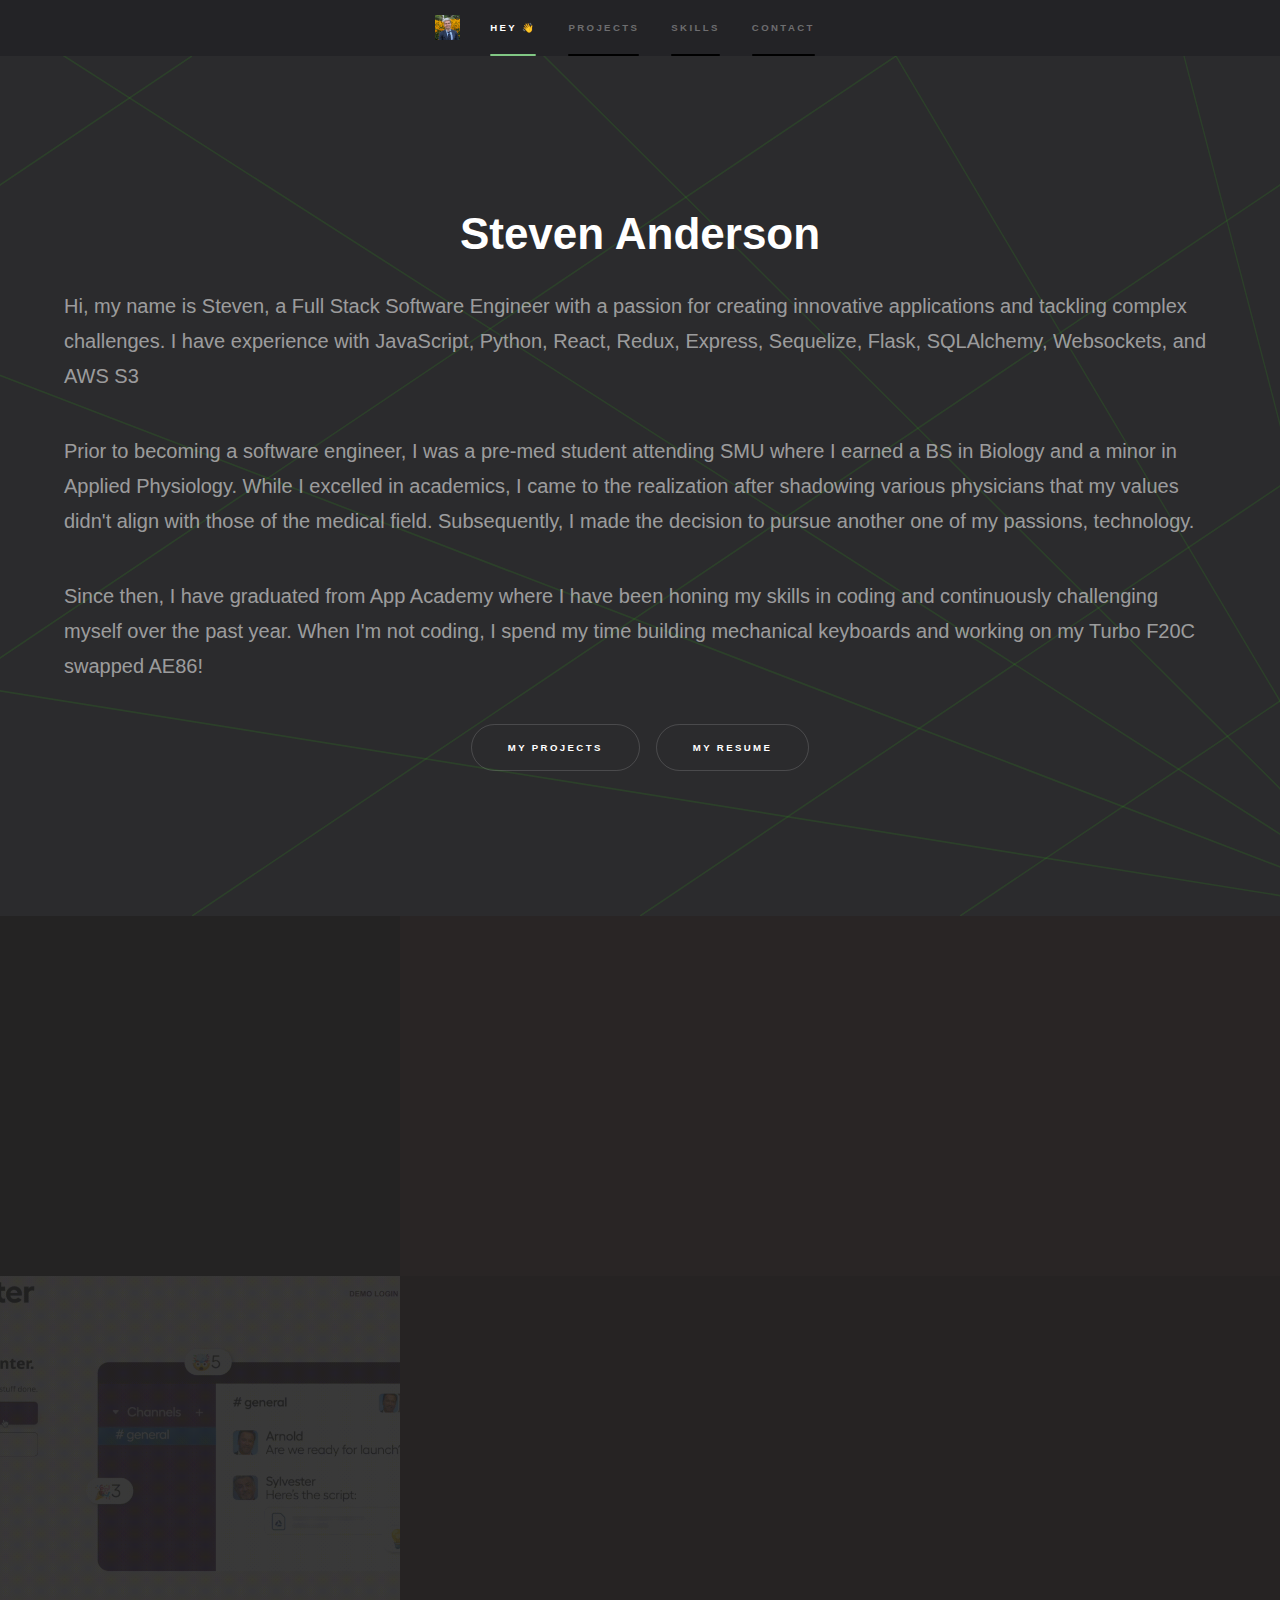
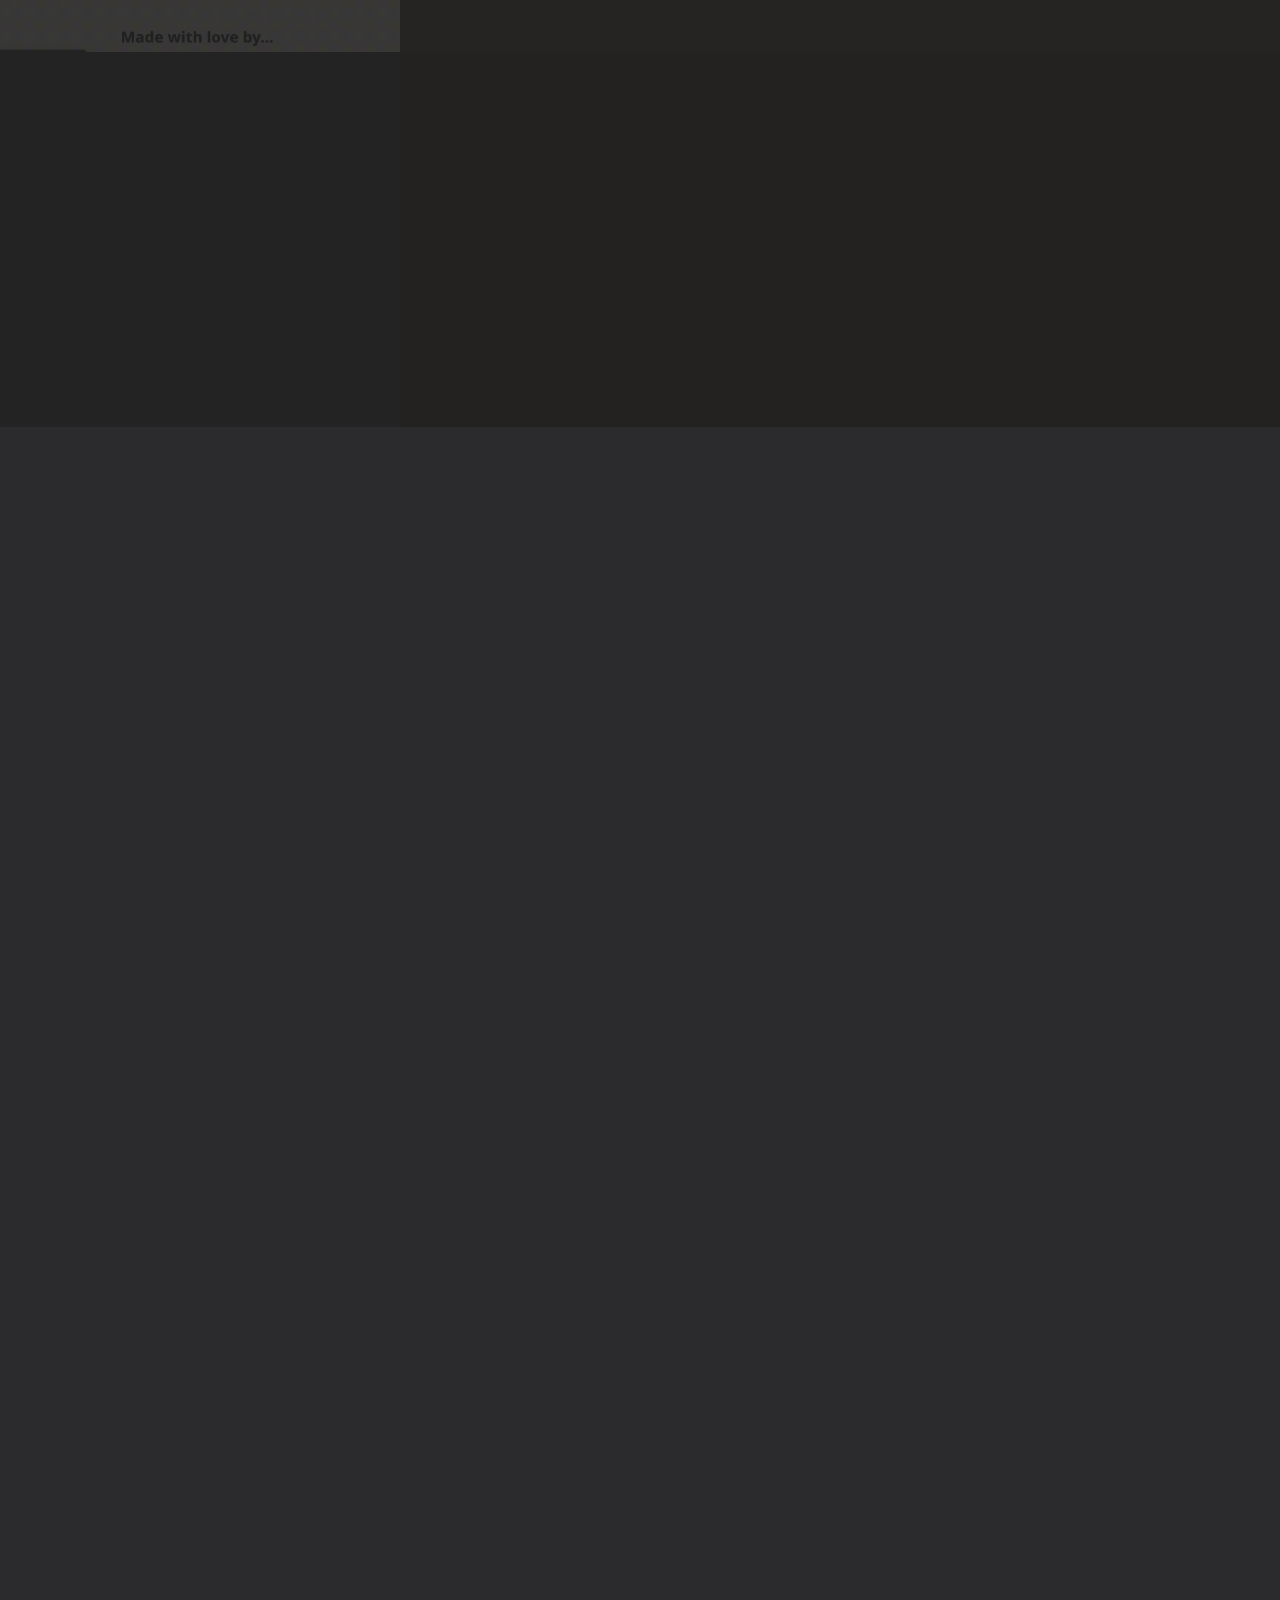
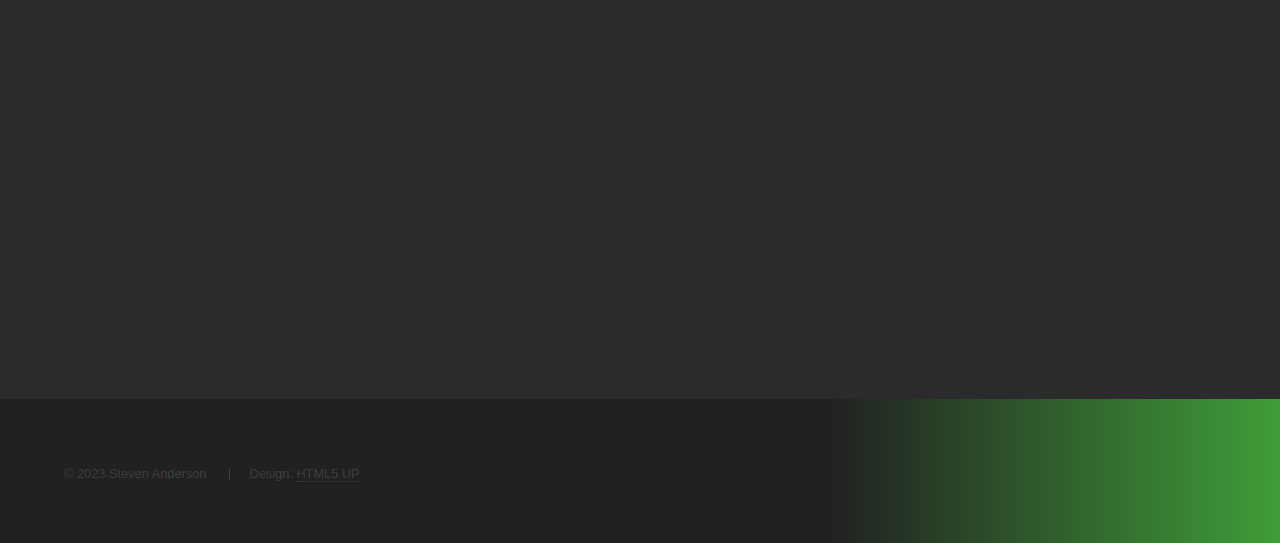
==== commit 06c9dfdc: "⚡ added updates to airbnb" ====
--- a/index.html
+++ b/index.html
@@ -135,7 +135,7 @@
         </section>
         <section>
           <a href="#" class="image"
-            ><img src="images/airdnc.gif" alt="" data-position="25% 25%"
+            ><img src="images/homepage-load.gif" alt="" data-position="25% 25%"
           /></a>
           <div class="content">
             <div class="inner">
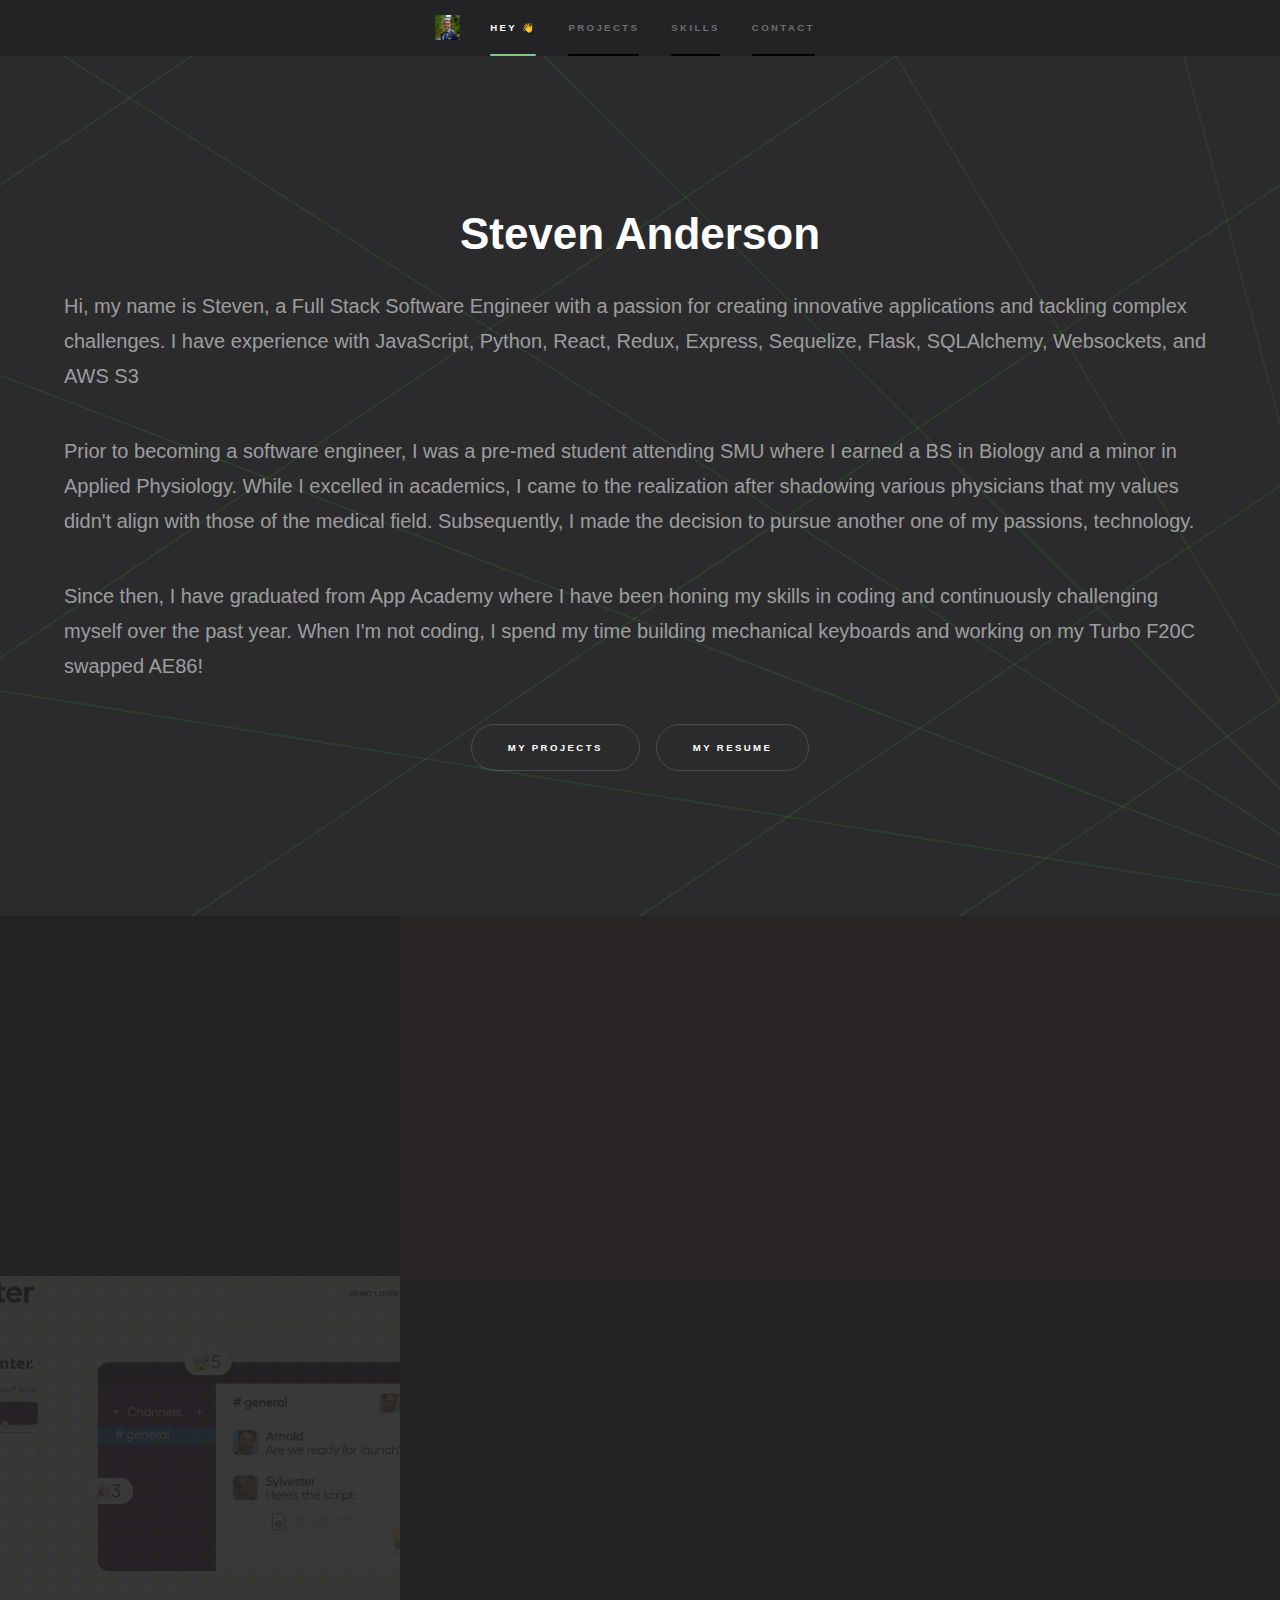
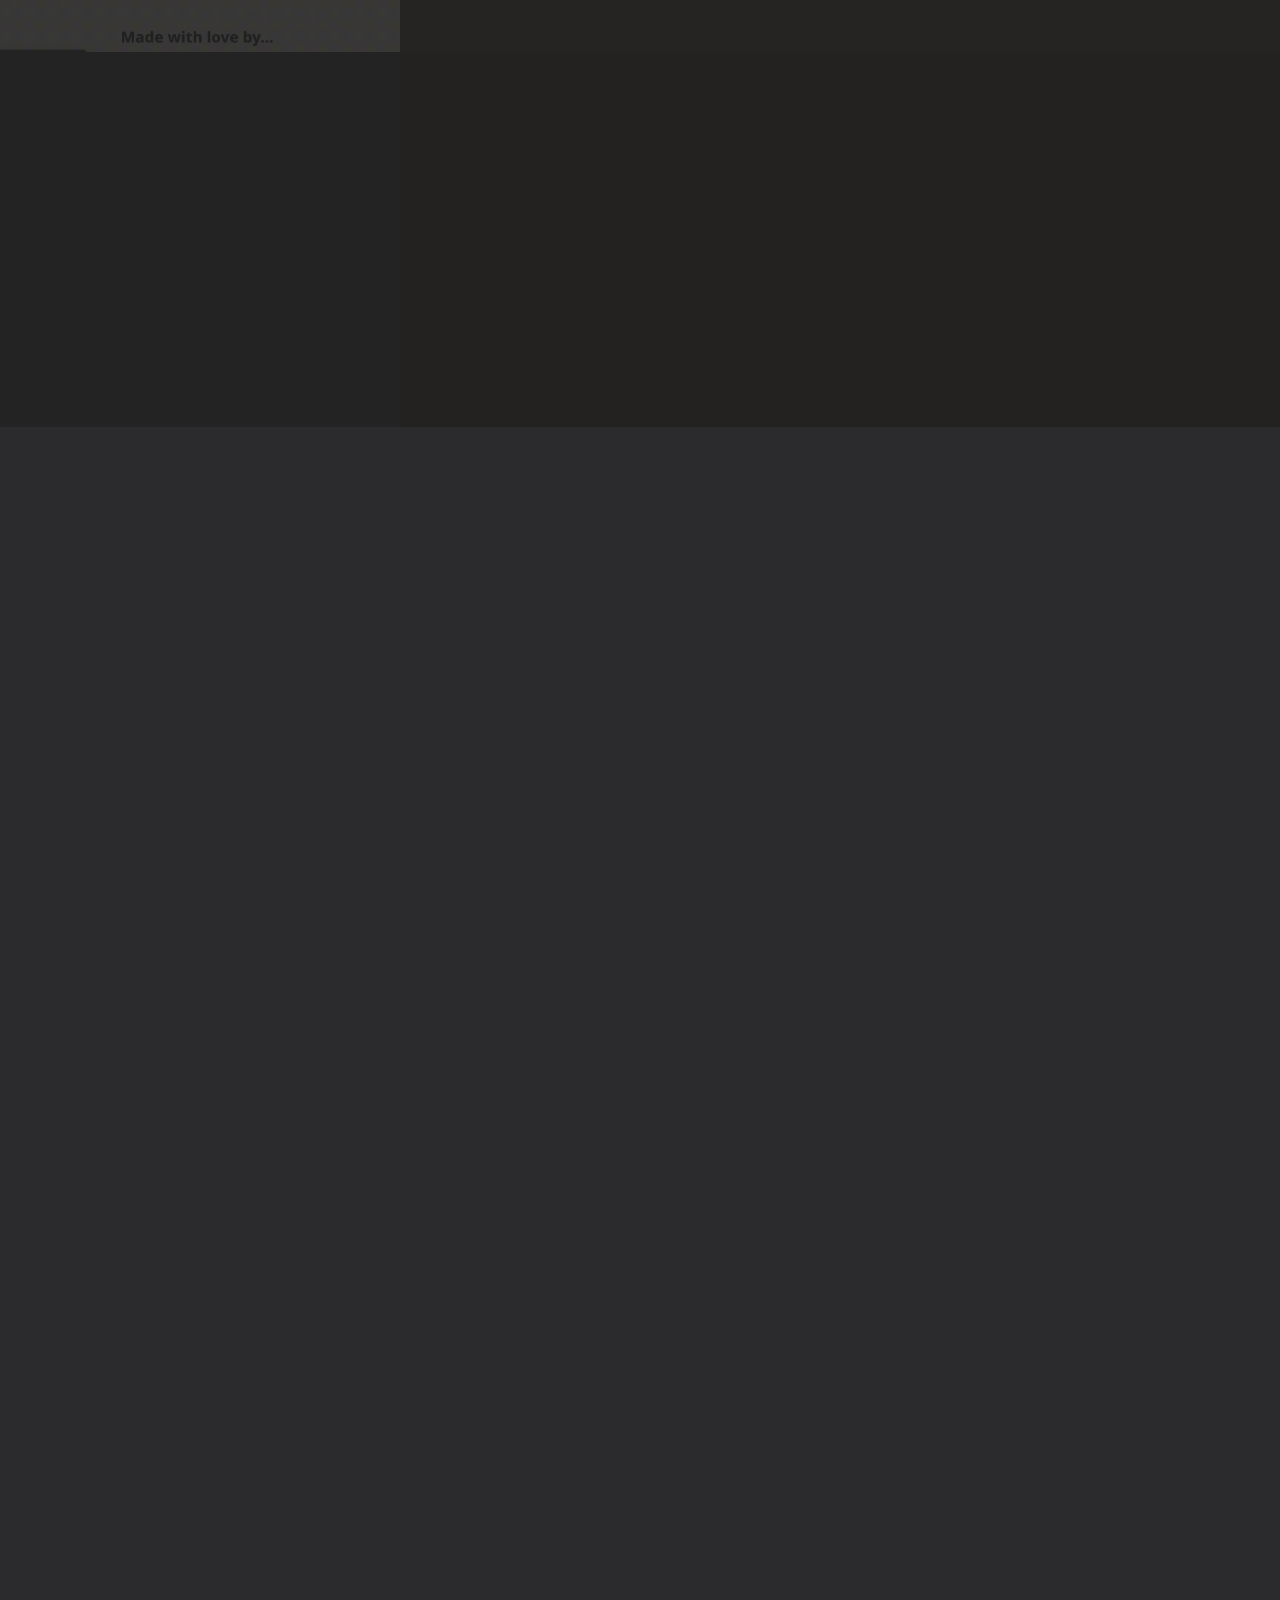
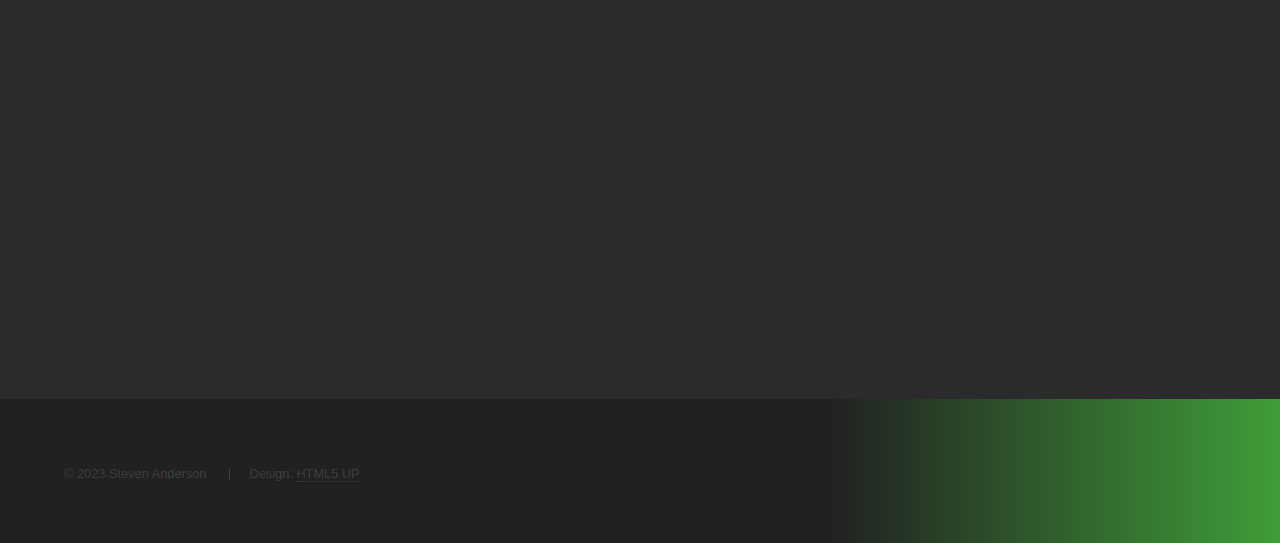
==== commit 39f463de: "🧙‍♂️updated photo sizing and links" ====
--- a/index.html
+++ b/index.html
@@ -17,7 +17,7 @@
     <section id="sidebar">
       <div class="inner">
         <div style="text-align: center">
-          <img src="./images/me.jpeg" class="profile-picture" />
+          <img src="./images/linkedin.jpg" class="profile-picture" />
         </div>
         <p></p>
         <nav>
@@ -125,7 +125,7 @@
                   >
                 </li>
                 <li>
-                  <a href="https://banter-k9ts.onrender.com/" class="button"
+                  <a href="https://bit-of-banter.onrender.com/" class="button"
                     >Live Site</a
                   >
                 </li>
--- a/assets/css/main.css
+++ b/assets/css/main.css
@@ -3940,6 +3940,8 @@
   height: 225px;
   /* position: relative;
   bottom: 80px; */
+  object-fit: cover;
+  object-position: top;
   transition: all 0.3s ease-in-out;
 }
 .profile-picture:hover {
